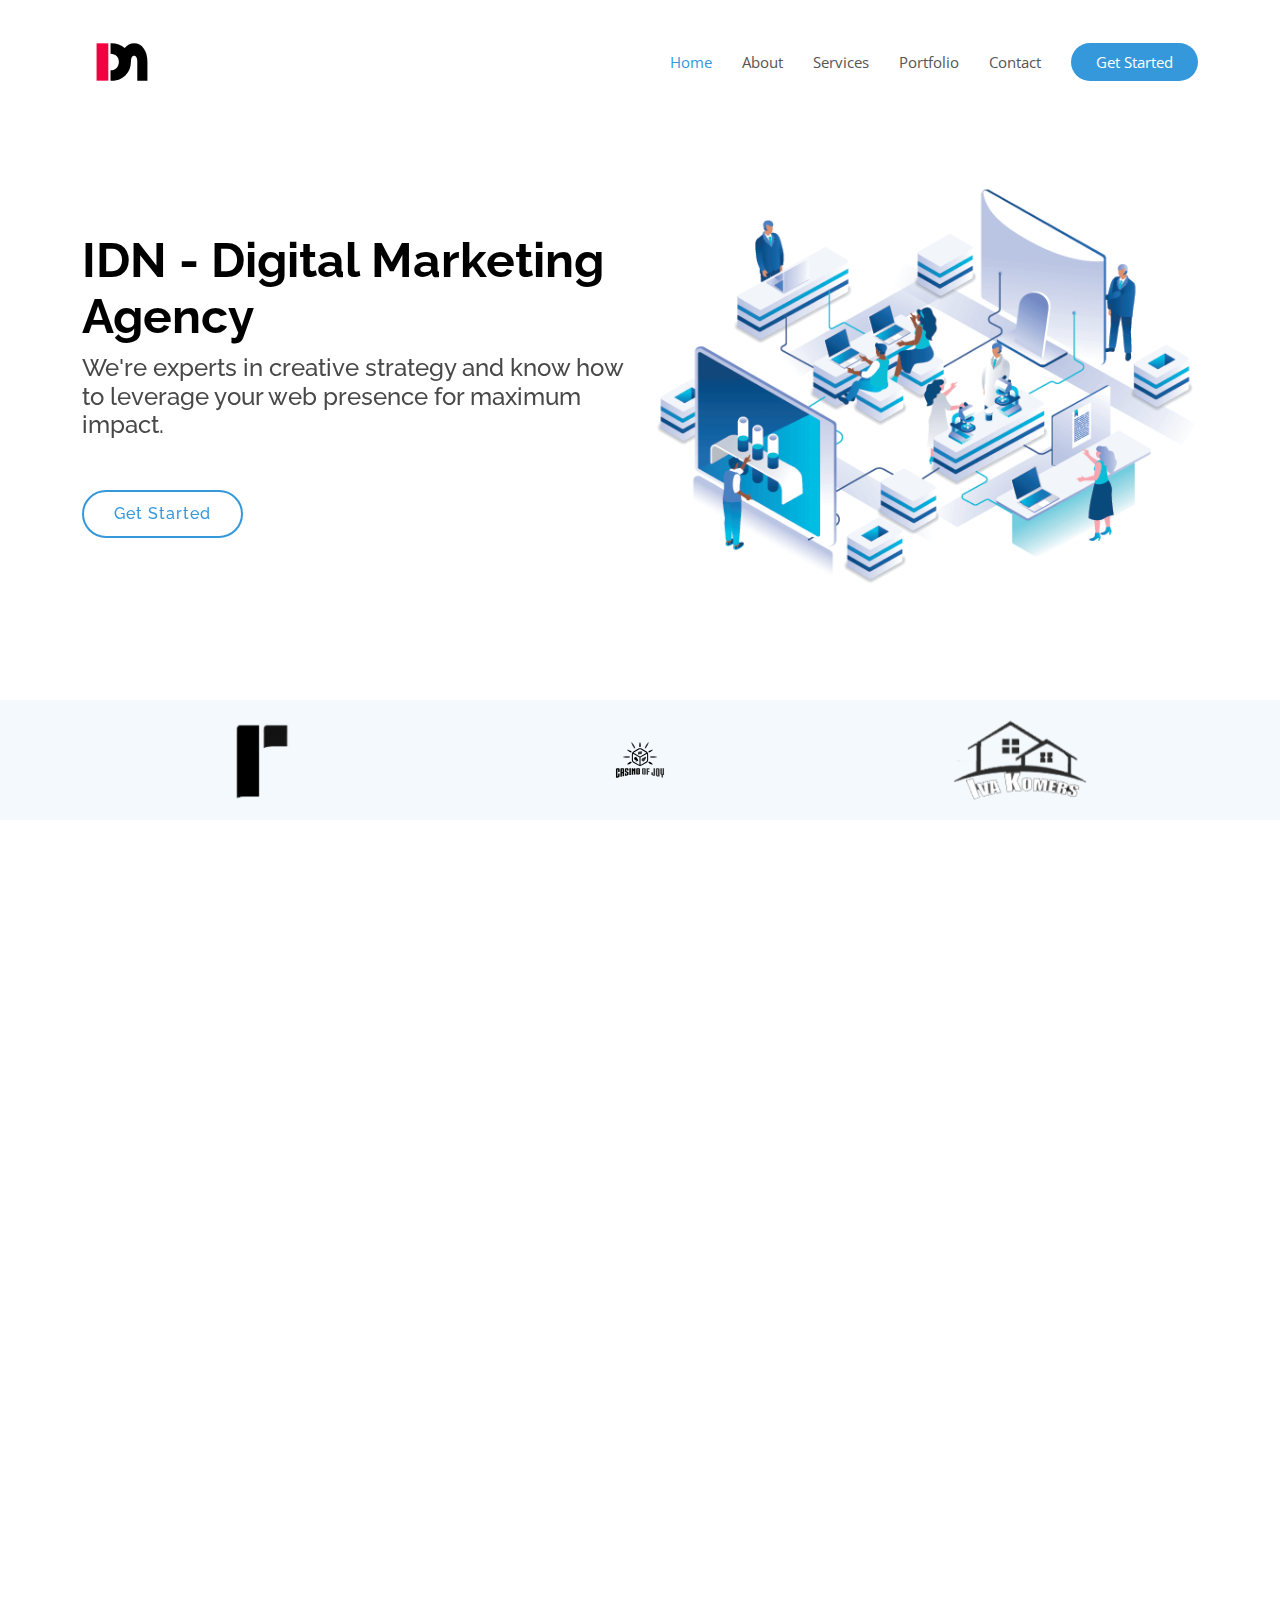
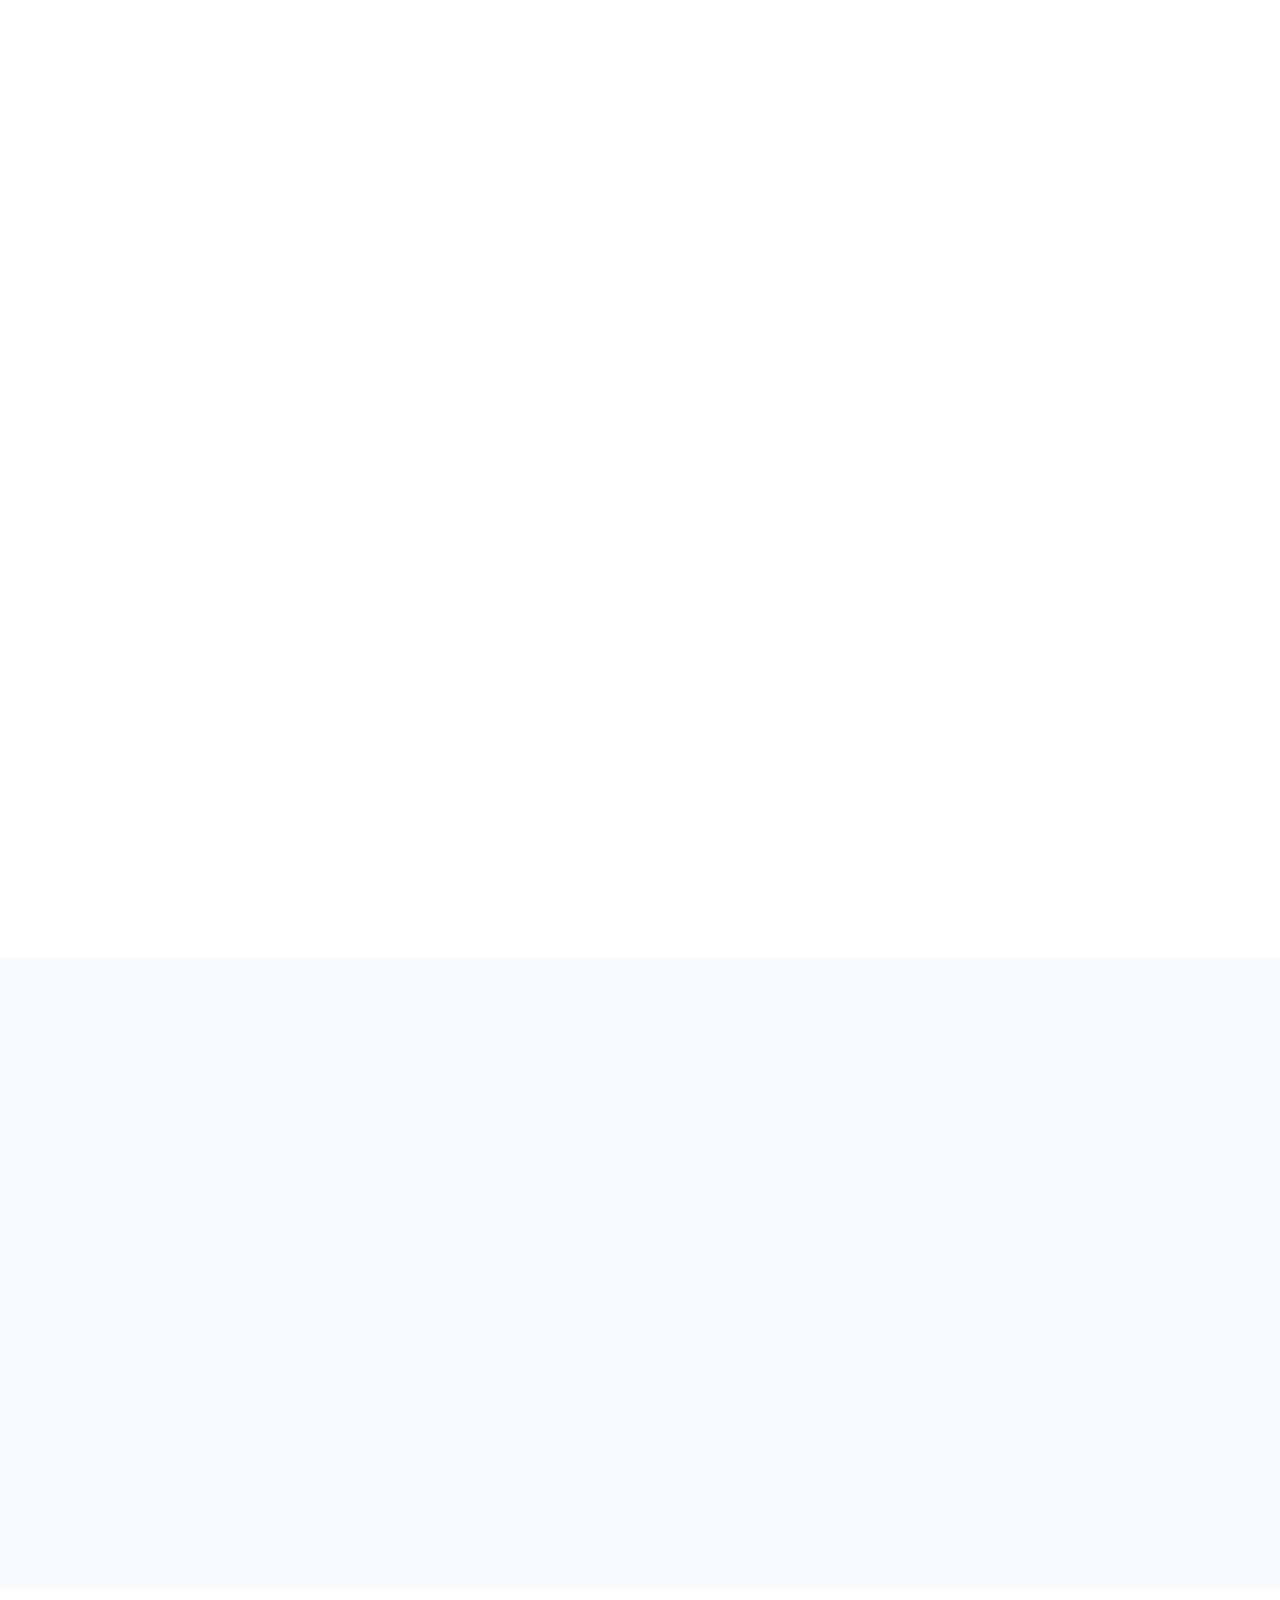
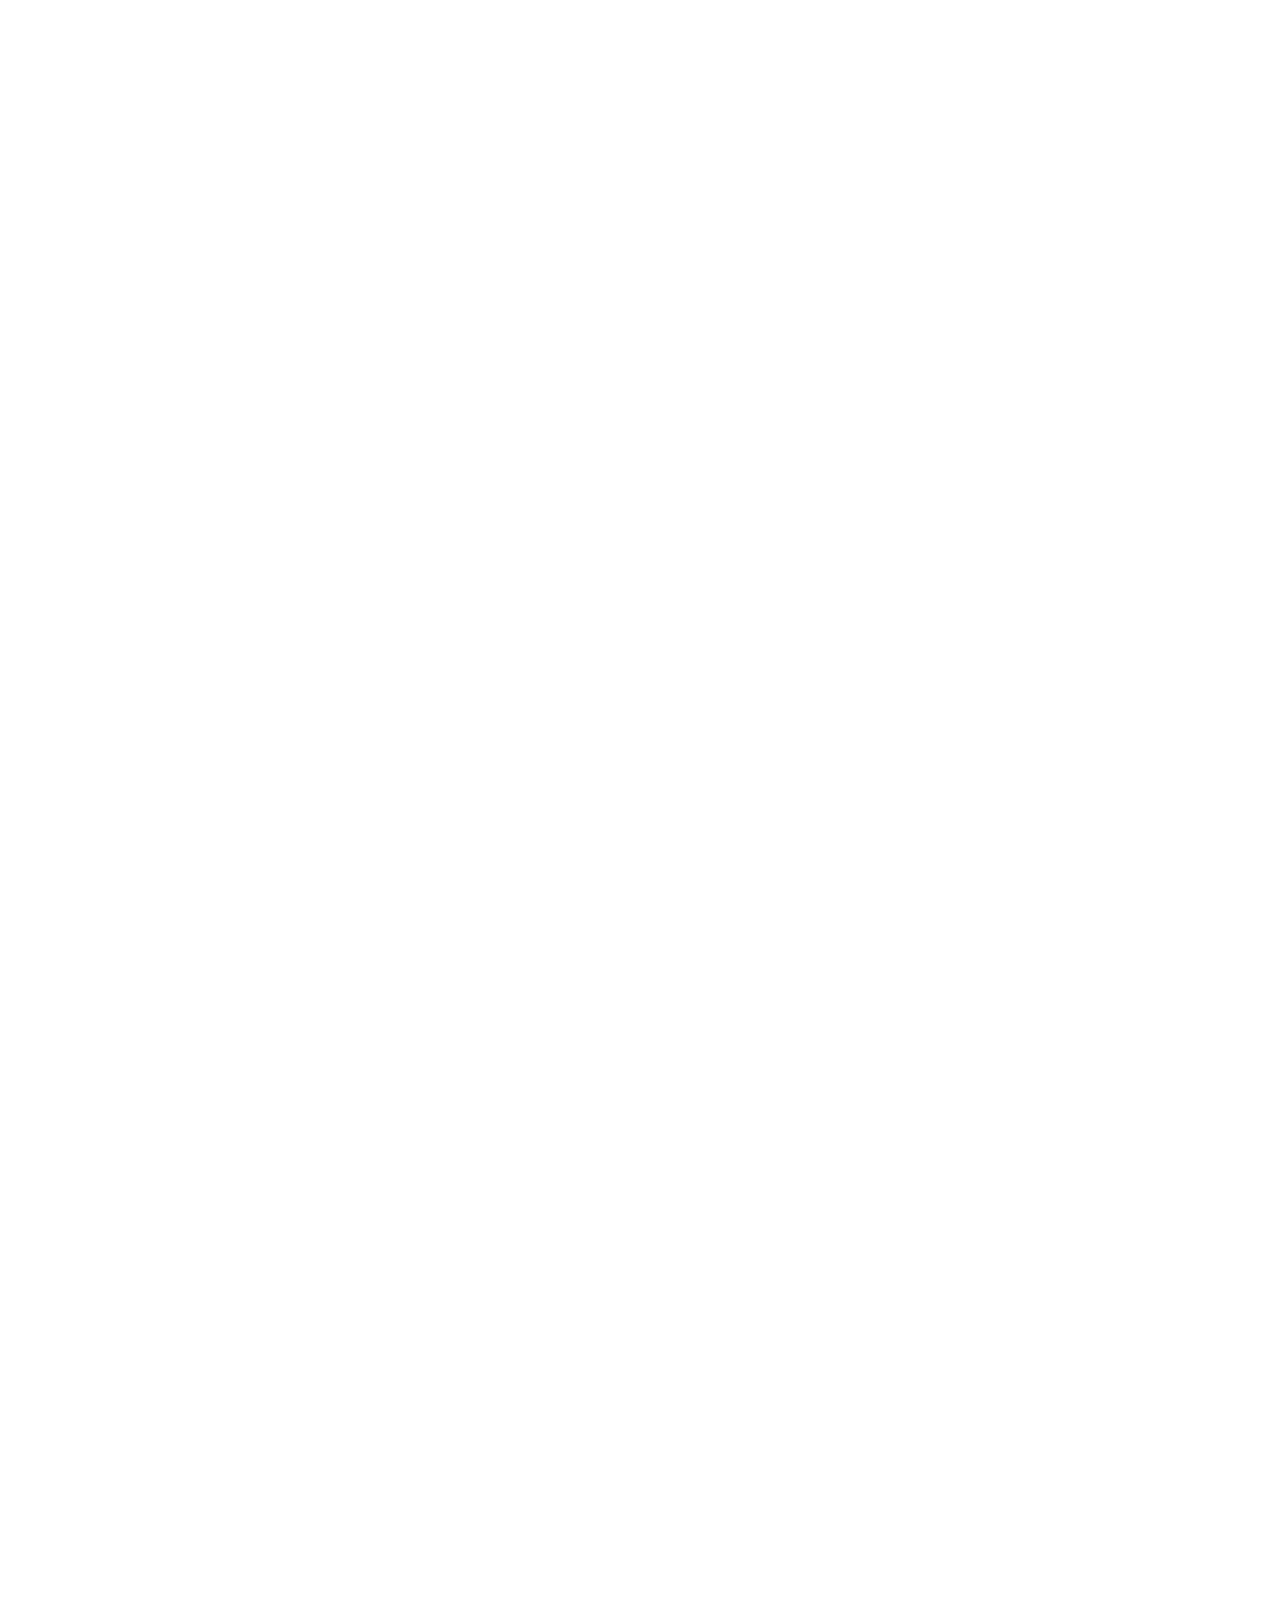
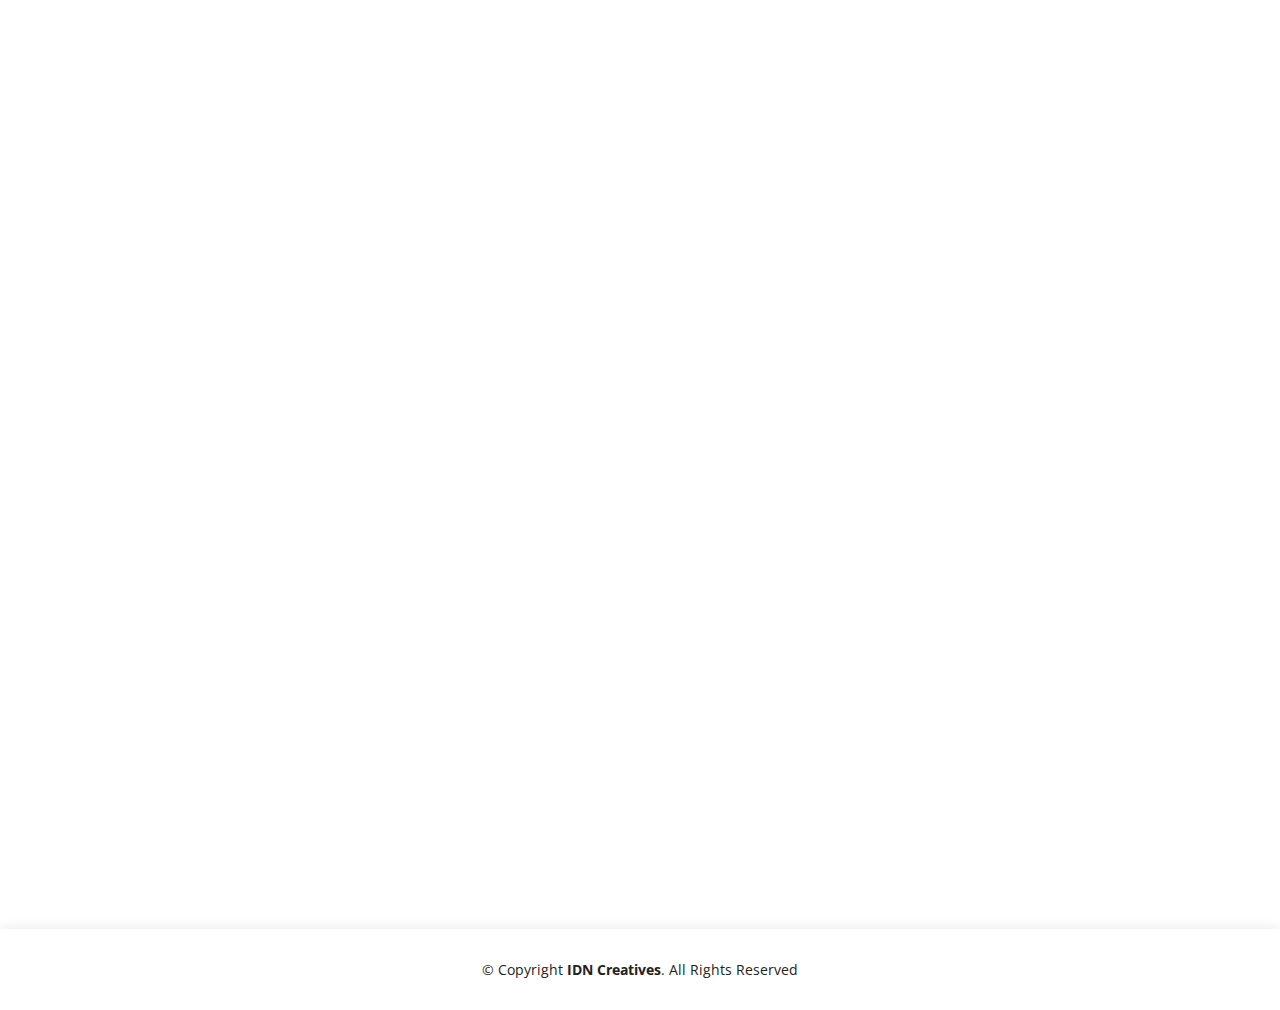
==== index.html @ 9144e891 "add" ====
<!DOCTYPE html>
<html lang="en">

<head>
  <meta charset="utf-8">
  <meta content="width=device-width, initial-scale=1.0" name="viewport">

  <title>IDN Creatives - Digital Marketing</title>
  <meta content="" name="description">
  <meta content="" name="keywords">

  <!-- Favicons -->
  <link href="assets/img/idn_Light Bg.svg" rel="icon">
  <link href="assets/img/apple-touch-icon.png" rel="apple-touch-icon">

  <!-- Google Fonts -->
  <link href="https://fonts.googleapis.com/css?family=Open+Sans:300,300i,400,400i,600,600i,700,700i|Raleway:300,300i,400,400i,500,500i,600,600i,700,700i|Poppins:300,300i,400,400i,500,500i,600,600i,700,700i" rel="stylesheet">

  <!-- Vendor CSS Files -->
  <link href="assets/vendor/aos/aos.css" rel="stylesheet">
  <link href="assets/vendor/bootstrap/css/bootstrap.min.css" rel="stylesheet">
  <link href="assets/vendor/bootstrap-icons/bootstrap-icons.css" rel="stylesheet">
  <link href="assets/vendor/boxicons/css/boxicons.min.css" rel="stylesheet">
  <link href="assets/vendor/glightbox/css/glightbox.min.css" rel="stylesheet">
  <link href="assets/vendor/remixicon/remixicon.css" rel="stylesheet">
  <link href="assets/vendor/swiper/swiper-bundle.min.css" rel="stylesheet">

  <!-- Template Main CSS File -->
  <link href="assets/css/style.css" rel="stylesheet">

  <!-- =======================================================
  * Template Name: Vesperr - v4.9.1
  * Template URL: https://bootstrapmade.com/vesperr-free-bootstrap-template/
  * Author: BootstrapMade.com
  * License: https://bootstrapmade.com/license/
  ======================================================== -->
</head>

<body>

  <!-- ======= Header ======= -->
  <header id="header" class="fixed-top d-flex align-items-center">
    <div class="container d-flex align-items-center justify-content-between">

      <div class="logo">
        <h1><a href="index.html"><img src="./assets/img/idn_Light Bg.svg" height="150px" alt="logo-top"></a></h1>
        <!-- Uncomment below if you prefer to use an image logo -->
        <!-- <a href="index.html"><img src="assets/img/logo.png" alt="" class="img-fluid"></a>-->
      </div>

      <nav id="navbar" class="navbar">
        <ul>
          <li><a class="nav-link scrollto active" href="#hero">Home</a></li>
          <li><a class="nav-link scrollto" href="#about">About</a></li>
          <li><a class="nav-link scrollto" href="#services">Services</a></li>
          <li><a class="nav-link scrollto " href="#portfolio">Portfolio</a></li>
         <!--
          <li class="dropdown"><a href="#"><span>Drop Down</span> <i class="bi bi-chevron-down"></i></a>
            <ul>
           
              <li><a href="#">Drop Down 1</a></li>
              <li class="dropdown"><a href="#"><span>Deep Drop Down</span> <i class="bi bi-chevron-right"></i></a>
                <ul>
                  <li><a href="#">Deep Drop Down 1</a></li>
                  <li><a href="#">Deep Drop Down 2</a></li>
                  <li><a href="#">Deep Drop Down 3</a></li>
                  <li><a href="#">Deep Drop Down 4</a></li>
                  <li><a href="#">Deep Drop Down 5</a></li>
                </ul>
              </li>
         
              <li><a href="#">Drop Down 2</a></li>
              <li><a href="#">Drop Down 3</a></li>
              <li><a href="#">Drop Down 4</a></li>
            </ul>
          
          </li>
              -->
          <li><a class="nav-link scrollto" href="#contact">Contact</a></li>
          <li><a class="getstarted scrollto" href="#about">Get Started</a></li>
        </ul>
        <i class="bi bi-list mobile-nav-toggle"></i>
      </nav><!-- .navbar -->

    </div>
  </header><!-- End Header -->

  <!-- ======= Hero Section ======= -->
  <section id="hero" class="d-flex align-items-center">

    <div class="container">
      <div class="row">
        <div class="col-lg-6 pt-5 pt-lg-0 order-2 order-lg-1 d-flex flex-column justify-content-center">
          <h1 data-aos="fade-up">IDN - Digital Marketing Agency</h1>
          <h2 data-aos="fade-up" data-aos-delay="400">We're experts in creative strategy and know how to leverage your web presence for maximum impact.</h2>
          <div data-aos="fade-up" data-aos-delay="800">
            <a href="#about" class="btn-get-started scrollto">Get Started</a>
          </div>
        </div>
        <div class="col-lg-6 order-1 order-lg-2 hero-img" data-aos="fade-left" data-aos-delay="200">
          <img src="assets/img/hero-img.png" class="img-fluid animated" alt="">
        </div>
      </div>
    </div>

  </section><!-- End Hero -->

  <main id="main">

    <!-- ======= Clients Section ======= -->
    <section id="clients" class="clients clients">
      <div class="container">

        <div class="row">

          <div class="col-lg-4 col-md-4 col-6">
            <img src="assets/img/clients/client-1.png" height="300px"  class="img-fluid" alt="" data-aos="zoom-in">
          </div>

          <div class="col-lg-4 col-md-4 col-6">
            <img src="assets/img/clients/client-2.svg" height="300px" class="img-fluid" alt="" data-aos="zoom-in" data-aos-delay="100">
          </div>

          <div class="col-lg-4 col-md-4 col-6">
            <img src="assets/img/clients/client-3.png" class="img-fluid" alt="" data-aos="zoom-in" data-aos-delay="200">
          </div>
<!--
         <div class="col-lg-2 col-md-4 col-6">
            <img src="assets/img/clients/client-1.png"  class="img-fluid" alt="" data-aos="zoom-in" data-aos-delay="300">
          </div>

          <div class="col-lg-2 col-md-4 col-6">
            <img src="assets/img/clients/client-2.svg"  class="img-fluid" alt="" data-aos="zoom-in" data-aos-delay="400">
          </div>

          <div class="col-lg-2 col-md-4 col-6">
            <img src="assets/img/clients/client-3.png"  class="img-fluid" alt="" data-aos="zoom-in" data-aos-delay="500">
          </div>
-->
        </div>

      </div>
    </section><!-- End Clients Section -->

    <!-- ======= About Us Section ======= -->
    <section id="about" class="about">
      <div class="container">

        <div class="section-title" data-aos="fade-up">
          <h2>About Us</h2>
        </div>

        <div class="row content">
          <div class="col-lg-6" data-aos="fade-up" data-aos-delay="150">
            <h3>
              IDN is a world-leading agency with it's strong sides.
            </h3>
            <ul>
              <li><i class="ri-check-double-line"></i> Digital marketing experts</li>
              <li><i class="ri-check-double-line"></i> Solid business practice</li>
              <li><i class="ri-check-double-line"></i> Competitive pricing and great customer service</li>
            </ul>
          </div>
          <div class="col-lg-6 pt-4 pt-lg-0" data-aos="fade-up" data-aos-delay="300">
            <p>
              We are proud to offer a wide range of services that range from Social Media Marketing and Search Engine Optimization to Data Analysis and Digital Strategy. Our team of experts will work with you step-by-step to set up a strategic plan for your digital marketing campaign so you can grow your business and get the results you want.
            </p>
         
          </div>
        </div>

      </div>
    </section><!-- End About Us Section -->

    <!-- ======= Counts Section ======= -->
    <section id="counts" class="counts">
      <div class="container">

        <div class="row">
          <div class="image col-xl-5 d-flex align-items-stretch justify-content-center justify-content-xl-start" data-aos="fade-right" data-aos-delay="150">
            <img src="assets/img/counts-img.svg" alt="" class="img-fluid">
          </div>

          <div class="col-xl-7 d-flex align-items-stretch pt-4 pt-xl-0" data-aos="fade-left" data-aos-delay="300">
            <div class="content d-flex flex-column justify-content-center">
              <div class="row">
                <div class="col-md-6 d-md-flex align-items-md-stretch">
                  <div class="count-box">
                    <i class="bi bi-emoji-smile"></i>
                    <span data-purecounter-start="0" data-purecounter-end="37" data-purecounter-duration="1" class="purecounter"></span>
                    <p><strong>Happy Clients</strong> consequuntur voluptas nostrum aliquid ipsam architecto ut.</p>
                  </div>
                </div>

                <div class="col-md-6 d-md-flex align-items-md-stretch">
                  <div class="count-box">
                    <i class="bi bi-journal-richtext"></i>
                    <span data-purecounter-start="0" data-purecounter-end="42" data-purecounter-duration="1" class="purecounter"></span>
                    <p><strong>Projects</strong> always flexible, with a strong focus on being objective and value-driven.</p>
                  </div>
                </div>

                <div class="col-md-6 d-md-flex align-items-md-stretch">
                  <div class="count-box">
                    <i class="bi bi-clock"></i>
                    <span data-purecounter-start="0" data-purecounter-end="6" data-purecounter-duration="1" class="purecounter"></span>
                    <p><strong>Years of experience</strong>  in the industry, we're not just providers, we're also experts.</p>
                  </div>
                </div>

                <div class="col-md-6 d-md-flex align-items-md-stretch">
                  <div class="count-box">
                    <i class="bi bi-award"></i>
                    <span data-purecounter-start="0" data-purecounter-end="15" data-purecounter-duration="1" class="purecounter"></span>
                    <p><strong>Awards</strong> The best digital marketing agency for your business</p>
                  </div>
                </div>
              </div>
            </div><!-- End .content-->
          </div>
        </div>

      </div>
    </section><!-- End Counts Section -->

    <!-- ======= Services Section ======= -->
    <section id="services" class="services">
      <div class="container">

        <div class="section-title" data-aos="fade-up">
          <h2>Services</h2>
          <p>IDN is a service that doesn't just focus on web design, but also on marketing and advertising.</p>
        </div>

        <div class="row">
          <div class="col-md-6 col-lg-3 d-flex align-items-stretch mb-5 mb-lg-0">
            <div class="icon-box" data-aos="fade-up" data-aos-delay="100">
              <div class="icon"><i class="bx bxl-dribbble"></i></div>
              <h4 class="title">Web Design/Development</h4>
              <p class="description">Get a tailor-made website designed to suit your needs at a fraction of the cost.</p>
            </div>
          </div>

          <div class="col-md-6 col-lg-3 d-flex align-items-stretch mb-5 mb-lg-0">
            <div class="icon-box" data-aos="fade-up" data-aos-delay="200">
              <div class="icon"><i class="bx bx-file"></i></div>
              <h4 class="title">Copy Writing</h4>
              <p class="description">We offer services that cover more than just content writing, such as marketing & social media management.</p>
            </div>
          </div>

          <div class="col-md-6 col-lg-3 d-flex align-items-stretch mb-5 mb-lg-0">
            <div class="icon-box" data-aos="fade-up" data-aos-delay="300">
              <div class="icon"><i class="bx bx-tachometer"></i></div>
              <h4 class="title">SEO</h4>
              <p class="description"> If you want to get noticed by search engines, grow your business and make sales, you need to work with us.</p>
            </div>
          </div>

          <div class="col-md-6 col-lg-3 d-flex align-items-stretch mb-5 mb-lg-0">
            <div class="icon-box" data-aos="fade-up" data-aos-delay="400">
              <div class="icon"><i class="bx bx-world"></i></div>
              <h4 class="title">Graphic/Video Editing</h4>
              <p class="description">We offer the best quality and expertise in the industry.</p>
            </div>
          </div>

        </div>

      </div>
    </section><!-- End Services Section -->

    <!-- ======= More Services Section ======= -->
    <!--
    <section id="more-services" class="more-services">
      <div class="container">

        <div class="row">
          <div class="col-md-6 d-flex align-items-stretch">
            <div class="card" style='background-image: url("assets/img/more-services-1.jpg");' data-aos="fade-up" data-aos-delay="100">
              <div class="card-body">
                <h5 class="card-title"><a href="">Lobira Duno</a></h5>
                <p class="card-text">Lorem ipsum dolor sit amet, consectetur elit, sed do eiusmod tempor ut labore et dolore magna aliqua.</p>
                <div class="read-more"><a href="#"><i class="bi bi-arrow-right"></i> Read More</a></div>
              </div>
            </div>
          </div>
          <div class="col-md-6 d-flex align-items-stretch mt-4 mt-md-0">
            <div class="card" style='background-image: url("assets/img/more-services-2.jpg");' data-aos="fade-up" data-aos-delay="200">
              <div class="card-body">
                <h5 class="card-title"><a href="">Limere Radses</a></h5>
                <p class="card-text">Sed ut perspiciatis unde omnis iste natus error sit voluptatem doloremque laudantium, totam rem.</p>
                <div class="read-more"><a href="#"><i class="bi bi-arrow-right"></i> Read More</a></div>
              </div>
            </div>

          </div>
          <div class="col-md-6 d-flex align-items-stretch mt-4">
            <div class="card" style='background-image: url("assets/img/more-services-3.jpg");' data-aos="fade-up" data-aos-delay="100">
              <div class="card-body">
                <h5 class="card-title"><a href="">Nive Lodo</a></h5>
                <p class="card-text">Nemo enim ipsam voluptatem quia voluptas sit aut odit aut fugit, sed quia magni dolores.</p>
                <div class="read-more"><a href="#"><i class="bi bi-arrow-right"></i> Read More</a></div>
              </div>
            </div>
          </div>
          <div class="col-md-6 d-flex align-items-stretch mt-4">
            <div class="card" style='background-image: url("assets/img/more-services-4.jpg");' data-aos="fade-up" data-aos-delay="200">
              <div class="card-body">
                <h5 class="card-title"><a href="">Pale Treda</a></h5>
                <p class="card-text">Nostrum eum sed et autem dolorum perspiciatis. Magni porro quisquam laudantium voluptatem.</p>
                <div class="read-more"><a href="#"><i class="bi bi-arrow-right"></i> Read More</a></div>
              </div>
            </div>
          </div>
        </div>

      </div>

    </section><!-- End More Services Section -->

    <!-- ======= Features Section ======= -->
    <section id="features" class="features">
      <div class="container">

        <div class="section-title" data-aos="fade-up">
          <h2>Features</h2>
          <p>If you are in need of anything from website design to app development to SEO & PPC services then IDN should be your first choice!</p>
        </div>

        <div class="row" data-aos="fade-up" data-aos-delay="300">
          <div class="col-lg-3 col-md-4">
            <div class="icon-box">
              <i class="ri-store-line" style="color: #ffbb2c;"></i>
              <h3><a href="">HTML5</a></h3>
            </div>
          </div>
          <div class="col-lg-3 col-md-4 mt-4 mt-md-0">
            <div class="icon-box">
              <i class="ri-bar-chart-box-line" style="color: #5578ff;"></i>
              <h3><a href="">MySql</a></h3>
            </div>
          </div>
          <div class="col-lg-3 col-md-4 mt-4 mt-md-0">
            <div class="icon-box">
              <i class="ri-calendar-todo-line" style="color: #e80368;"></i>
              <h3><a href="">CSS</a></h3>
            </div>
          </div>
          <div class="col-lg-3 col-md-4 mt-4 mt-lg-0">
            <div class="icon-box">
              <i class="ri-paint-brush-line" style="color: #e361ff;"></i>
              <h3><a href="">PHP</a></h3>
            </div>
          </div>
          <div class="col-lg-3 col-md-4 mt-4">
            <div class="icon-box">
              <i class="ri-database-2-line" style="color: #47aeff;"></i>
              <h3><a href="">Laravel</a></h3>
            </div>
          </div>
          <div class="col-lg-3 col-md-4 mt-4">
            <div class="icon-box">
              <i class="ri-gradienter-line" style="color: #ffa76e;"></i>
              <h3><a href="">BootStrap</a></h3>
            </div>
          </div>
          <div class="col-lg-3 col-md-4 mt-4">
            <div class="icon-box">
              <i class="ri-file-list-3-line" style="color: #11dbcf;"></i>
              <h3><a href="">WordPress</a></h3>
            </div>
          </div>
          <div class="col-lg-3 col-md-4 mt-4">
            <div class="icon-box">
              <i class="ri-price-tag-2-line" style="color: #4233ff;"></i>
              <h3><a href="">Semrush</a></h3>
            </div>
          </div>
          <div class="col-lg-3 col-md-4 mt-4">
            <div class="icon-box">
              <i class="ri-anchor-line" style="color: #b2904f;"></i>
              <h3><a href="">ahrefs</a></h3>
            </div>
          </div>
          <div class="col-lg-3 col-md-4 mt-4">
            <div class="icon-box">
              <i class="ri-disc-line" style="color: #b20969;"></i>
              <h3><a href="">kwFinder</a></h3>
            </div>
          </div>
          <div class="col-lg-3 col-md-4 mt-4">
            <div class="icon-box">
              <i class="ri-base-station-line" style="color: #ff5828;"></i>
              <h3><a href="">Adobe Photoshop</a></h3>
            </div>
          </div>
          <div class="col-lg-3 col-md-4 mt-4">
            <div class="icon-box">
              <i class="ri-fingerprint-line" style="color: #29cc61;"></i>
              <h3><a href="">Adobe Illustrator</a></h3>
            </div>
          </div>
        </div>

      </div>
    </section><!-- End Features Section -->

    <!-- ======= Testimonials Section ======= -->
    <section id="testimonials" class="testimonials section-bg">
      <div class="container">

        <div class="section-title" data-aos="fade-up">
          <h2>Testimonials</h2>
          <p>We Make You Money</p>
        </div>

        <div class="testimonials-slider swiper" data-aos="fade-up" data-aos-delay="100">
          <div class="swiper-wrapper">

            <div class="swiper-slide">
              <div class="testimonial-wrap">
                <div class="testimonial-item">
                  <img src="assets/img/testimonials/testimonials-1.jpg" class="testimonial-img" alt="">
                  <h3>Saul Goodman</h3>
                  <h4>Ceo &amp; Founder</h4>
                  <p>
                    <i class="bx bxs-quote-alt-left quote-icon-left"></i>
                    I really like the IDN service. It is so easy to use and the team are incredibly responsive. They've helped us go from a small website to a global brand in less than 6 months.
                    <i class="bx bxs-quote-alt-right quote-icon-right"></i>
                  </p>
                </div>
              </div>
            </div><!-- End testimonial item -->

            <div class="swiper-slide">
              <div class="testimonial-wrap">
                <div class="testimonial-item">
                  <img src="assets/img/testimonials/testimonials-2.jpg" class="testimonial-img" alt="">
                  <h3>Sara Wilsson</h3>
                  <h4>Designer</h4>
                  <p>
                    <i class="bx bxs-quote-alt-left quote-icon-left"></i>
                    I had a wonderful experience working for IDN. They always made sure that I was getting the help I needed, and were always open and friendly to me throughout my whole time there.
                    <i class="bx bxs-quote-alt-right quote-icon-right"></i>
                  </p>
                </div>
              </div>
            </div><!-- End testimonial item -->

            <div class="swiper-slide">
              <div class="testimonial-wrap">
                <div class="testimonial-item">
                  <img src="assets/img/testimonials/testimonials-3.jpg" class="testimonial-img" alt="">
                  <h3>Jena Karlis</h3>
                  <h4>Store Owner</h4>
                  <p>
                    <i class="bx bxs-quote-alt-left quote-icon-left"></i>
                    We run an online clothing store and we just got boosted our sales with IDN. Eazy to comunicate and available always for our requirments the performance of the system is unmatched.
                    <i class="bx bxs-quote-alt-right quote-icon-right"></i>
                  </p>
                </div>
              </div>
            </div><!-- End testimonial item -->

            <div class="swiper-slide">
              <div class="testimonial-wrap">
                <div class="testimonial-item">
                  <img src="assets/img/testimonials/testimonials-4.jpg" class="testimonial-img" alt="">
                  <h3>Matt Brandon</h3>
                  <h4>Freelancer</h4>
                  <p>
                    <i class="bx bxs-quote-alt-left quote-icon-left"></i>
                    I've been working with IDN for the past year, and it has been a pleasure. They have great communication skill, always with a smile on their face. 
                    <i class="bx bxs-quote-alt-right quote-icon-right"></i>
                  </p>
                </div>
              </div>
            </div><!-- End testimonial item -->

            <div class="swiper-slide">
              <div class="testimonial-wrap">
                <div class="testimonial-item">
                  <img src="assets/img/testimonials/testimonials-5.jpg" class="testimonial-img" alt="">
                  <h3>John Larson</h3>
                  <h4>Entrepreneur</h4>
                  <p>
                    <i class="bx bxs-quote-alt-left quote-icon-left"></i>
                    There are so many different ways to help your brand, but I think Boosting Your Online Presence is one of the most effective strategies out there. IDN helped us with just that by boosting our online presence and increasing our followers by over 460%.
                    <i class="bx bxs-quote-alt-right quote-icon-right"></i>
                  </p>
                </div>
              </div>
            </div><!-- End testimonial item -->

          </div>
          <div class="swiper-pagination"></div>
        </div>

      </div>
    </section><!-- End Testimonials Section -->

    <!-- ======= Portfolio Section ======= -->
    <section id="portfolio" class="portfolio">
      <div class="container">

        <div class="section-title" data-aos="fade-up">
          <h2>Portfolio</h2>
          <p>We believe in making your business grow and we work passionately on it.</p>
        </div>

        <div class="row" data-aos="fade-up" data-aos-delay="200">
          <div class="col-lg-12 d-flex justify-content-center">
            <ul id="portfolio-flters">
              <li data-filter="*" class="filter-active">All</li>
              <li data-filter=".filter-app">Web</li>
              <li data-filter=".filter-card">Graphic Design</li>
              <li data-filter=".filter-web">SEO Results</li>
            </ul>
          </div>
        </div>

        <div class="row portfolio-container" data-aos="fade-up" data-aos-delay="400">

          <div class="col-lg-4 col-md-6 portfolio-item filter-app">
            <div class="portfolio-wrap">
              <img src="assets/img/portfolio/prtfolio-1.jpg" class="img-fluid" alt="">
              <div class="portfolio-info">
                <h4>Investors Route</h4>
                <p>Finance/Business Blogsite</p>
                <div class="portfolio-links">
                  <a href="assets/img/portfolio/prtfolio-1.jpg" data-gallery="portfolioGallery" class="portfolio-lightbox" title="App 1"><i class="bx bx-plus"></i></a>
                  <a href="investors-details.html" title="More Details"><i class="bx bx-link"></i></a>
                </div>
              </div>
            </div>
          </div>

          <div class="col-lg-4 col-md-6 portfolio-item filter-web">
            <div class="portfolio-wrap">
              <img src="assets/img/portfolio/organic-traffic-1.jpg" class="img-fluid" alt="">
              <div class="portfolio-info">
                <h4>Monetized in 4 Months</h4>
                <p>New niche website accepted by adSense in 4 months </p>
                <div class="portfolio-links">
                  <a href="assets/img/portfolio/organic-traffic-1.jpg" data-gallery="portfolioGallery" class="portfolio-lightbox" title="Web 3"><i class="bx bx-plus"></i></a>
                 
                </div>
              </div>
            </div>
          </div>

          <div class="col-lg-4 col-md-6 portfolio-item filter-app">
            <div class="portfolio-wrap">
              <img src="assets/img/portfolio/iva-komers.jpg" class="img-fluid" alt="">
              <div class="portfolio-info">
                <h4>Iva Komers</h4>
                <p>Website for construction company from Switczerland</p>
                <div class="portfolio-links">
                  <a href="assets/img/portfolio/iva-komers.jpg" data-gallery="portfolioGallery" class="portfolio-lightbox" title="App 2"><i class="bx bx-plus"></i></a>
                  <a href="iva-komers-details.html" title="More Details"><i class="bx bx-link"></i></a>
                </div>
              </div>
            </div>
          </div>

          <div class="col-lg-4 col-md-6 portfolio-item filter-card">
            <div class="portfolio-wrap">
              <img src="assets/img/portfolio/graphic-1.jpg" class="img-fluid" alt="">
              <div class="portfolio-info">
                <h4>Thumbnail</h4>
             
                <div class="portfolio-links">
                  <a href="assets/img/portfolio/graphic-1.jpg" data-gallery="portfolioGallery" class="portfolio-lightbox" title="Thumbnail"><i class="bx bx-plus"></i></a>
                </div>
              </div>
            </div>
          </div>

          <div class="col-lg-4 col-md-6 portfolio-item filter-web">
            <div class="portfolio-wrap">
              <img src="assets/img/portfolio/organic-traffic-2.jpg" class="img-fluid" alt="">
              <div class="portfolio-info">
                <h4>1,500,000 Organics Per Month</h4>
                <p>
                No New Backlinks
               No techincal BS
                  Just great content

                </p>
                <div class="portfolio-links">
                  <a href="assets/img/portfolio/organic-traffic-2.jpg" data-gallery="portfolioGallery" class="portfolio-lightbox" title="Web 2"><i class="bx bx-plus"></i></a>
                </div>
              </div>
            </div>
          </div>

          <div class="col-lg-4 col-md-6 portfolio-item filter-app">
            <div class="portfolio-wrap">
              <img src="assets/img/portfolio/casino_of_joy.jpg" class="img-fluid" alt="">
              <div class="portfolio-info">
                <h4>Casino Of Joy</h4>
                <p>Blogsite dedicated to gambling</p>
                <div class="portfolio-links">
                  <a href="assets/img/portfolio/casino_of_joy.jpg" data-gallery="portfolioGallery" class="portfolio-lightbox" title="App 3"><i class="bx bx-plus"></i></a>
                  <a href="casino-of-joy-details.html" title="More Details"><i class="bx bx-link"></i></a>
                </div>
              </div>
            </div>
          </div>

          <div class="col-lg-4 col-md-6 portfolio-item filter-card">
            <div class="portfolio-wrap">
              <img src="assets/img/portfolio/graphic-2.jpg" class="img-fluid" alt="">
              <div class="portfolio-info">
                <h4>Thumbnail</h4>
                <div class="portfolio-links">
                  <a href="assets/img/portfolio/graphic-2.jpg" data-gallery="portfolioGallery" class="portfolio-lightbox" title="Thumbnail"><i class="bx bx-plus"></i></a>
                </div>
              </div>
            </div>
          </div>

          <div class="col-lg-4 col-md-6 portfolio-item filter-card">
            <div class="portfolio-wrap">
              <img src="assets/img/portfolio/graphic-3.jpg" class="img-fluid" alt="">
              <div class="portfolio-info">
                <h4>Thumbnail</h4>
        
                <div class="portfolio-links">
                  <a href="assets/img/portfolio/graphic-3.jpg" data-gallery="portfolioGallery" class="portfolio-lightbox" title="Thumbnail"><i class="bx bx-plus"></i></a>
                </div>
              </div>
            </div>
          </div>

          <div class="col-lg-4 col-md-6 portfolio-item filter-web">
            <div class="portfolio-wrap">
              <img src="assets/img/portfolio/organic-traffic-3.jpg" class="img-fluid" alt="">
              <div class="portfolio-info">
                <h4>[0 to 500 signups]</h4>
                <p>it took 3 months to achieve my goals, actually less than 3 months of work ( this is with a brand new domain).</p>
                <div class="portfolio-links">
                  <a href="assets/img/portfolio/organic-traffic-3.jpg" data-gallery="portfolioGallery" class="portfolio-lightbox" title="Web 3"><i class="bx bx-plus"></i></a>
                </div>
              </div>
            </div>
          </div>

        </div>

      </div>
    </section><!-- End Portfolio Section -->

    <!-- ======= Team Section ======= -->
    <!--
    <section id="team" class="team section-bg">
      <div class="container">

        <div class="section-title" data-aos="fade-up">
          <h2>Team</h2>
          <p>Necessitatibus eius consequatur ex aliquid fuga eum quidem</p>
        </div>

        <div class="row">

          <div class="col-lg-3 col-md-6 d-flex align-items-stretch">
            <div class="member" data-aos="fade-up" data-aos-delay="100">
              <div class="member-img">
                <img src="assets/img/team/team-1.jpg" class="img-fluid" alt="">
                <div class="social">
                  <a href=""><i class="bi bi-twitter"></i></a>
                  <a href=""><i class="bi bi-facebook"></i></a>
                  <a href=""><i class="bi bi-instagram"></i></a>
                  <a href=""><i class="bi bi-linkedin"></i></a>
                </div>
              </div>
              <div class="member-info">
                <h4>Walter White</h4>
                <span>Chief Executive Officer</span>
              </div>
            </div>
          </div>

          <div class="col-lg-3 col-md-6 d-flex align-items-stretch">
            <div class="member" data-aos="fade-up" data-aos-delay="200">
              <div class="member-img">
                <img src="assets/img/team/team-2.jpg" class="img-fluid" alt="">
                <div class="social">
                  <a href=""><i class="bi bi-twitter"></i></a>
                  <a href=""><i class="bi bi-facebook"></i></a>
                  <a href=""><i class="bi bi-instagram"></i></a>
                  <a href=""><i class="bi bi-linkedin"></i></a>
                </div>
              </div>
              <div class="member-info">
                <h4>Sarah Jhonson</h4>
                <span>Product Manager</span>
              </div>
            </div>
          </div>

          <div class="col-lg-3 col-md-6 d-flex align-items-stretch">
            <div class="member" data-aos="fade-up" data-aos-delay="300">
              <div class="member-img">
                <img src="assets/img/team/team-3.jpg" class="img-fluid" alt="">
                <div class="social">
                  <a href=""><i class="bi bi-twitter"></i></a>
                  <a href=""><i class="bi bi-facebook"></i></a>
                  <a href=""><i class="bi bi-instagram"></i></a>
                  <a href=""><i class="bi bi-linkedin"></i></a>
                </div>
              </div>
              <div class="member-info">
                <h4>William Anderson</h4>
                <span>CTO</span>
              </div>
            </div>
          </div>

          <div class="col-lg-3 col-md-6 d-flex align-items-stretch">
            <div class="member" data-aos="fade-up" data-aos-delay="400">
              <div class="member-img">
                <img src="assets/img/team/team-4.jpg" class="img-fluid" alt="">
                <div class="social">
                  <a href=""><i class="bi bi-twitter"></i></a>
                  <a href=""><i class="bi bi-facebook"></i></a>
                  <a href=""><i class="bi bi-instagram"></i></a>
                  <a href=""><i class="bi bi-linkedin"></i></a>
                </div>
              </div>
              <div class="member-info">
                <h4>Amanda Jepson</h4>
                <span>Accountant</span>
              </div>
            </div>
          </div>

        </div>

      </div>
    </section><!-- End Team Section -->

    <!-- ======= Pricing Section ======= -->
    <!--
    <section id="pricing" class="pricing">
      <div class="container">

        <div class="section-title">
          <h2>Pricing</h2>
          <p>Sit sint consectetur velit nemo qui impedit suscipit alias ea</p>
        </div>

        <div class="row">

          <div class="col-lg-4 col-md-6">
            <div class="box" data-aos="zoom-in-right" data-aos-delay="200">
              <h3>Free</h3>
              <h4><sup>$</sup>0<span> / month</span></h4>
              <ul>
                <li>Aida dere</li>
                <li>Nec feugiat nisl</li>
                <li>Nulla at volutpat dola</li>
                <li class="na">Pharetra massa</li>
                <li class="na">Massa ultricies mi</li>
              </ul>
              <div class="btn-wrap">
                <a href="#" class="btn-buy">Buy Now</a>
              </div>
            </div>
          </div>

          <div class="col-lg-4 col-md-6 mt-4 mt-md-0">
            <div class="box recommended" data-aos="zoom-in" data-aos-delay="100">
              <h3>Business</h3>
              <h4><sup>$</sup>19<span> / month</span></h4>
              <ul>
                <li>Aida dere</li>
                <li>Nec feugiat nisl</li>
                <li>Nulla at volutpat dola</li>
                <li>Pharetra massa</li>
                <li class="na">Massa ultricies mi</li>
              </ul>
              <div class="btn-wrap">
                <a href="#" class="btn-buy">Buy Now</a>
              </div>
            </div>
          </div>

          <div class="col-lg-4 col-md-6 mt-4 mt-lg-0">
            <div class="box" data-aos="zoom-in-left" data-aos-delay="200">
              <h3>Developer</h3>
              <h4><sup>$</sup>29<span> / month</span></h4>
              <ul>
                <li>Aida dere</li>
                <li>Nec feugiat nisl</li>
                <li>Nulla at volutpat dola</li>
                <li>Pharetra massa</li>
                <li>Massa ultricies mi</li>
              </ul>
              <div class="btn-wrap">
                <a href="#" class="btn-buy">Buy Now</a>
              </div>
            </div>
          </div>

        </div>

      </div>
    </section><!-- End Pricing Section -->

    <!-- ======= F.A.Q Section ======= -->
    <section id="faq" class="faq">
      <div class="container">

        <div class="section-title" data-aos="fade-up">
          <h2>Frequently Asked Questions</h2>
        </div>

        <div class="row faq-item d-flex align-items-stretch" data-aos="fade-up" data-aos-delay="100">
          <div class="col-lg-5">
            <i class="ri-question-line"></i>
            <h4>What information is needed to create a web site?</h4>
          </div>
          <div class="col-lg-7">
            <div class="panel">
              <p>To build a website, first of all, all the information about the appearance and functionality is needed.</p>
            <ul>
            <li>Description of the project in question, whether it is a presentation site or a web store.</li>
            <li> How do you want your site to look in detail, does it need to include any functionality that is specific only to your domain of work?</li>
            <li> Do you already have an existing domain and hosting or do you need to provide additional?
            In how many languages ​​is it necessary to create the web site? </li>
            <li> Do you have a vision, an idea of ​​how you want your site to look? </li>
            <li> Do you perhaps know in which technology you want it to be made? </li>
            
            </ul>
            
            </div>
          </div>
        </div><!-- End F.A.Q Item-->

        <div class="row faq-item d-flex align-items-stretch" data-aos="fade-up" data-aos-delay="200">
          <div class="col-lg-5">
            <i class="ri-question-line"></i>
            <h4>How long does it take to create a website?</h4>
          </div>
          <div class="col-lg-7">
            <div class="panel">
              <p>At the beginning of the project, the time required for its creation is estimated (predicted), and it depends on the client's demands as well as the complexity of the project.</p>
            </div>
          </div>
        </div><!-- End F.A.Q Item-->

        <div class="row faq-item d-flex align-items-stretch" data-aos="fade-up" data-aos-delay="300">
          <div class="col-lg-5">
            <i class="ri-question-line"></i>
            <h4>How much does it cost to create a web site?</h4>
          </div>
          <div class="col-lg-7">
            <p>
              Creating a web site is always different, because every company and individual has different requirements and needs for their site. The price is formed in relation to the client's requirements, the time required for production and the scope of the project.
            </p>
          </div>
        </div><!-- End F.A.Q Item-->

        <div class="row faq-item d-flex align-items-stretch" data-aos="fade-up" data-aos-delay="400">
          <div class="col-lg-5">
            <i class="ri-question-line"></i>
            <h4>In which technologies can web sites be created?</h4>
          </div>
          <div class="col-lg-7">
            <div class="panel">
              <p>Web sites are made in a variety of technologies. In particular, MKhost uses the following technologies in the development of web sites.</p>
              <ul>
                <li> PHP, Laravel </li>
                <li> MySQL </li>
                <li> Bootstrap </li>
                <li> HTML 5 </li>
                <li> CSS 3 </li>
                <li> JavaScript, jQuery </li>
                <li> CMS (Content management system) </li>
            </ul>
            </div>
          </div>
       
        </div><!-- End F.A.Q Item-->
   <!--
        <div class="row faq-item d-flex align-items-stretch" data-aos="fade-up" data-aos-delay="500">
          <div class="col-lg-5">
            <i class="ri-question-line"></i>
            <h4>Tempus quam pellentesque nec nam aliquam sem et tortor consequat?</h4>
          </div>
          <div class="col-lg-7">
            <p>
              Molestie a iaculis at erat pellentesque adipiscing commodo. Dignissim suspendisse in est ante in. Nunc vel risus commodo viverra maecenas accumsan. Sit amet nisl suscipit adipiscing bibendum est. Purus gravida quis blandit turpis cursus in
            </p>
          </div>
        </div><!-- End F.A.Q Item-->

      </div>
    </section><!-- End F.A.Q Section -->

    <!-- ======= Contact Section ======= -->
    <section id="contact" class="contact">
      <div class="container">

        <div class="section-title" data-aos="fade-up">
          <h2>Contact Us</h2>
        </div>

        <div class="row">

          <div style="text-align:center;" class="col-lg-12 col-md-12" data-aos="fade-up" data-aos-delay="100">
            <div class="contact-about">
             <img src="assets/img/idn_Light Bg.svg" height="150px">
              <p>IDN is a Digital Marketing Agency, providing digital marketing solutions to customers across the globe.</p>
          <!--  <div class="social-links">
                <a href="#" class="twitter"><i class="bi bi-twitter"></i></a>
                <a href="#" class="facebook"><i class="bi bi-facebook"></i></a>
                <a href="#" class="instagram"><i class="bi bi-instagram"></i></a>
                <a href="#" class="linkedin"><i class="bi bi-linkedin"></i></a>
              </div>
              -->  
            </div>
          </div>
<!--
          <div class="col-lg-3 col-md-6 mt-4 mt-md-0" data-aos="fade-up" data-aos-delay="200">
            <div class="info">
              <div>
                <i class="ri-map-pin-line"></i>
                <p>A108 Adam Street<br>New York, NY 535022</p>
              </div>

              <div>
                <i class="ri-mail-send-line"></i>
                <p>info@example.com</p>
              </div>

              <div>
                <i class="ri-phone-line"></i>
                <p>+1 5589 55488 55s</p>
              </div>

            </div>
          </div>

          <div class="col-lg-5 col-md-12" data-aos="fade-up" data-aos-delay="300">
            <form action="forms/contact.php" method="post" role="form" class="php-email-form">
              <div class="form-group">
                <input type="text" name="name" class="form-control" id="name" placeholder="Your Name" required>
              </div>
              <div class="form-group">
                <input type="email" class="form-control" name="email" id="email" placeholder="Your Email" required>
              </div>
              <div class="form-group">
                <input type="text" class="form-control" name="subject" id="subject" placeholder="Subject" required>
              </div>
              <div class="form-group">
                <textarea class="form-control" name="message" rows="5" placeholder="Message" required></textarea>
              </div>
              <div class="my-3">
                <div class="loading">Loading</div>
                <div class="error-message"></div>
                <div class="sent-message">Your message has been sent. Thank you!</div>
              </div>
              <div class="text-center"><button type="submit">Send Message</button></div>
            </form>
          </div>

        </div>
-->
      </div>
    </section><!-- End Contact Section -->

  </main><!-- End #main -->

  <!-- ======= Footer ======= -->
  <footer id="footer">
    <div class="container">
      <div class="row d-flex align-items-center">
        <div class="col-lg-12 text-lg-left text-center">
          <div class="copyright" style="text-align:center;">
            &copy; Copyright <strong>IDN Creatives</strong>. All Rights Reserved
          </div>
        
        </div>
        <!--
        <div class="col-lg-6">
          <nav class="footer-links text-lg-right text-center pt-2 pt-lg-0">
            <a href="#intro" class="scrollto">Home</a>
            <a href="#about" class="scrollto">About</a>
            <a href="#">Privacy Policy</a>
            <a href="#">Terms of Use</a>
          </nav>
        </div>
        -->
      </div>
    </div>
  </footer><!-- End Footer -->

  <a href="#" class="back-to-top d-flex align-items-center justify-content-center"><i class="bi bi-arrow-up-short"></i></a>

  <!-- Vendor JS Files -->
  <script src="assets/vendor/purecounter/purecounter_vanilla.js"></script>
  <script src="assets/vendor/aos/aos.js"></script>
  <script src="assets/vendor/bootstrap/js/bootstrap.bundle.min.js"></script>
  <script src="assets/vendor/glightbox/js/glightbox.min.js"></script>
  <script src="assets/vendor/isotope-layout/isotope.pkgd.min.js"></script>
  <script src="assets/vendor/swiper/swiper-bundle.min.js"></script>
  <script src="assets/vendor/php-email-form/validate.js"></script>

  <!-- Template Main JS File -->
  <script src="assets/js/main.js"></script>

</body>

</html>
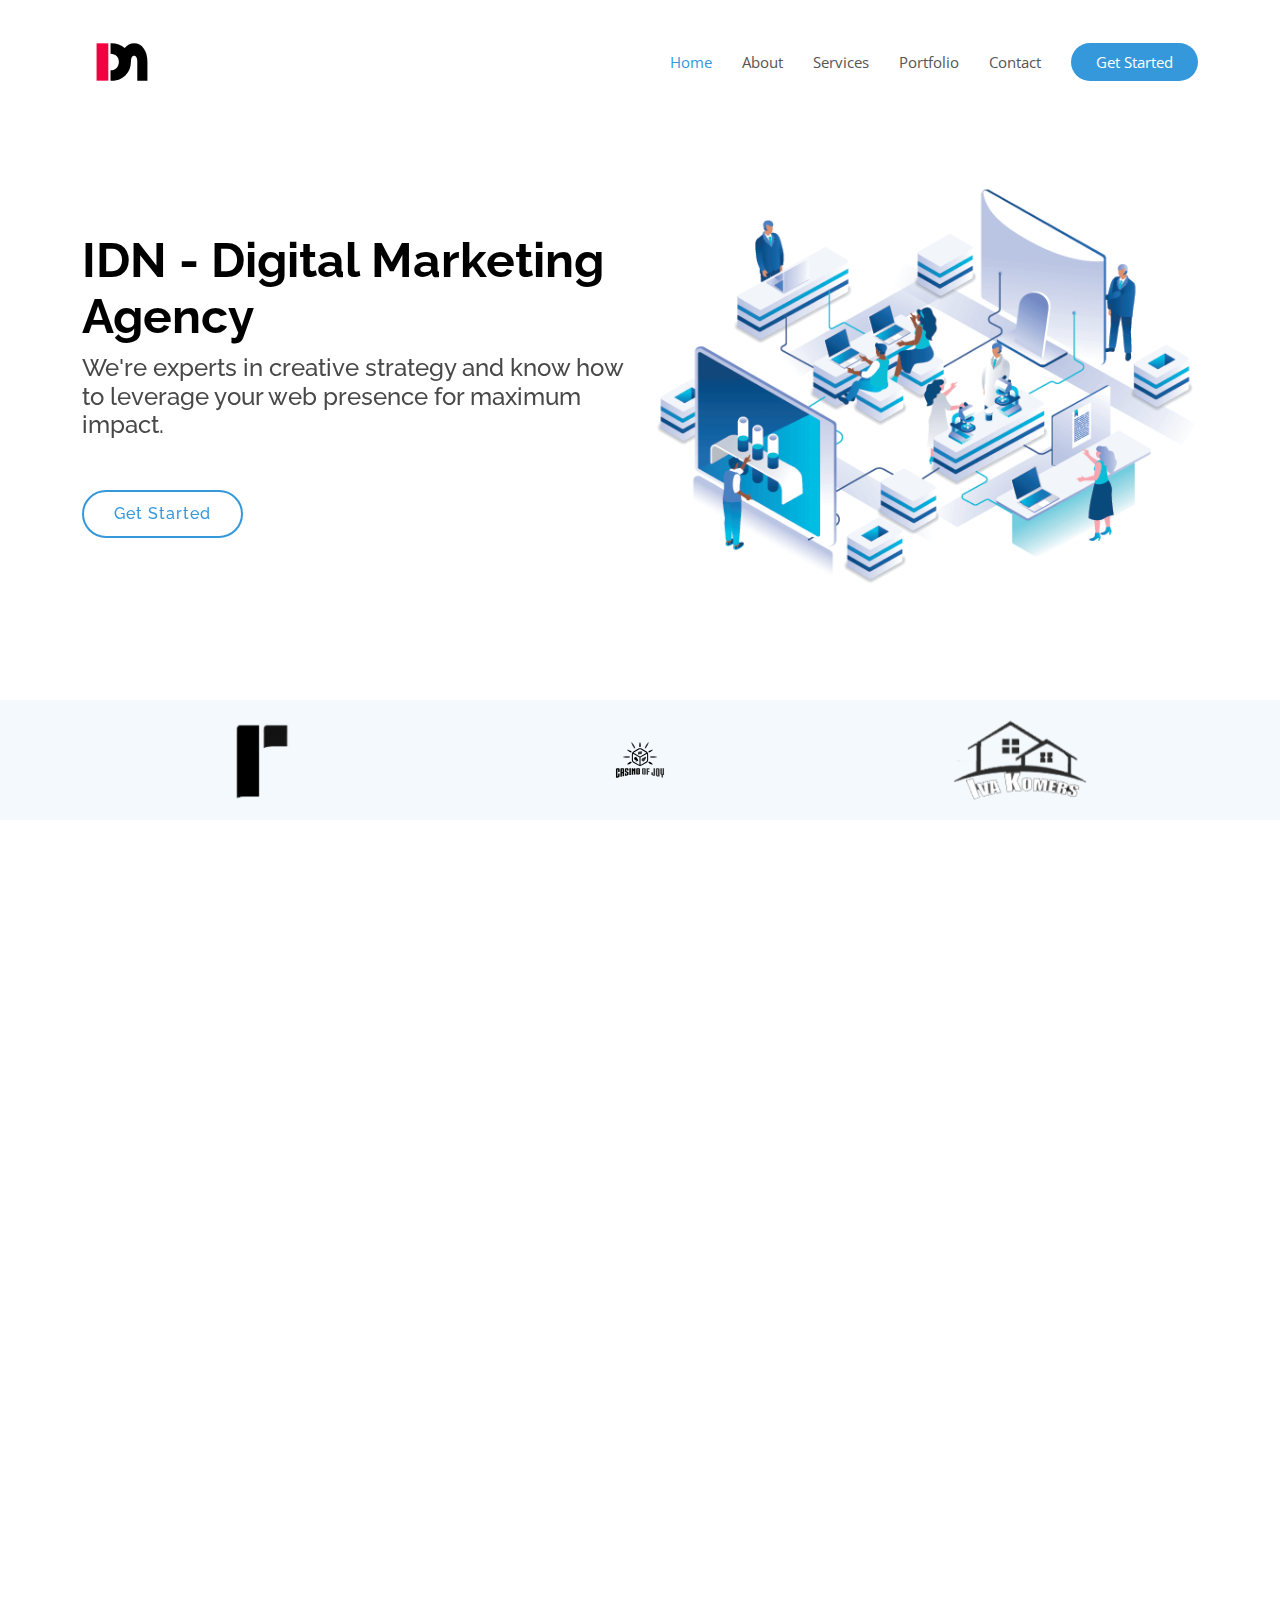
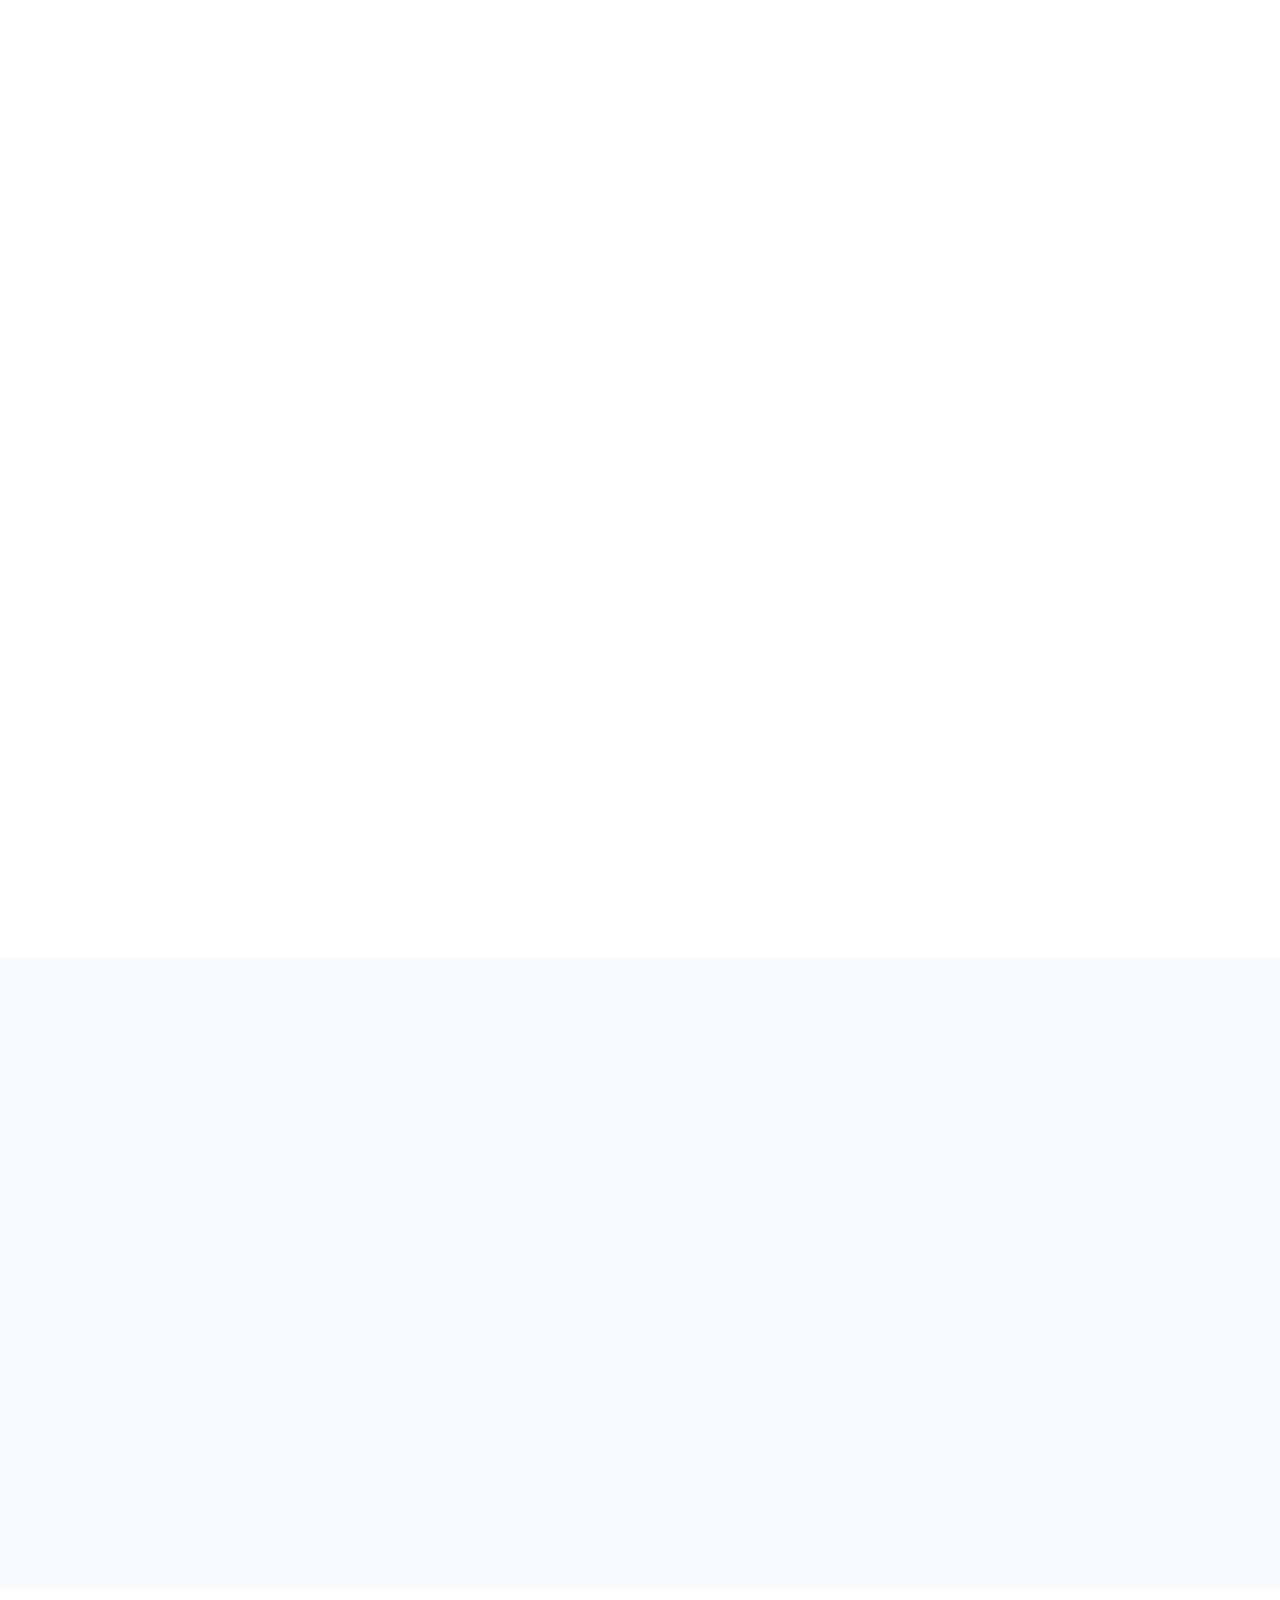
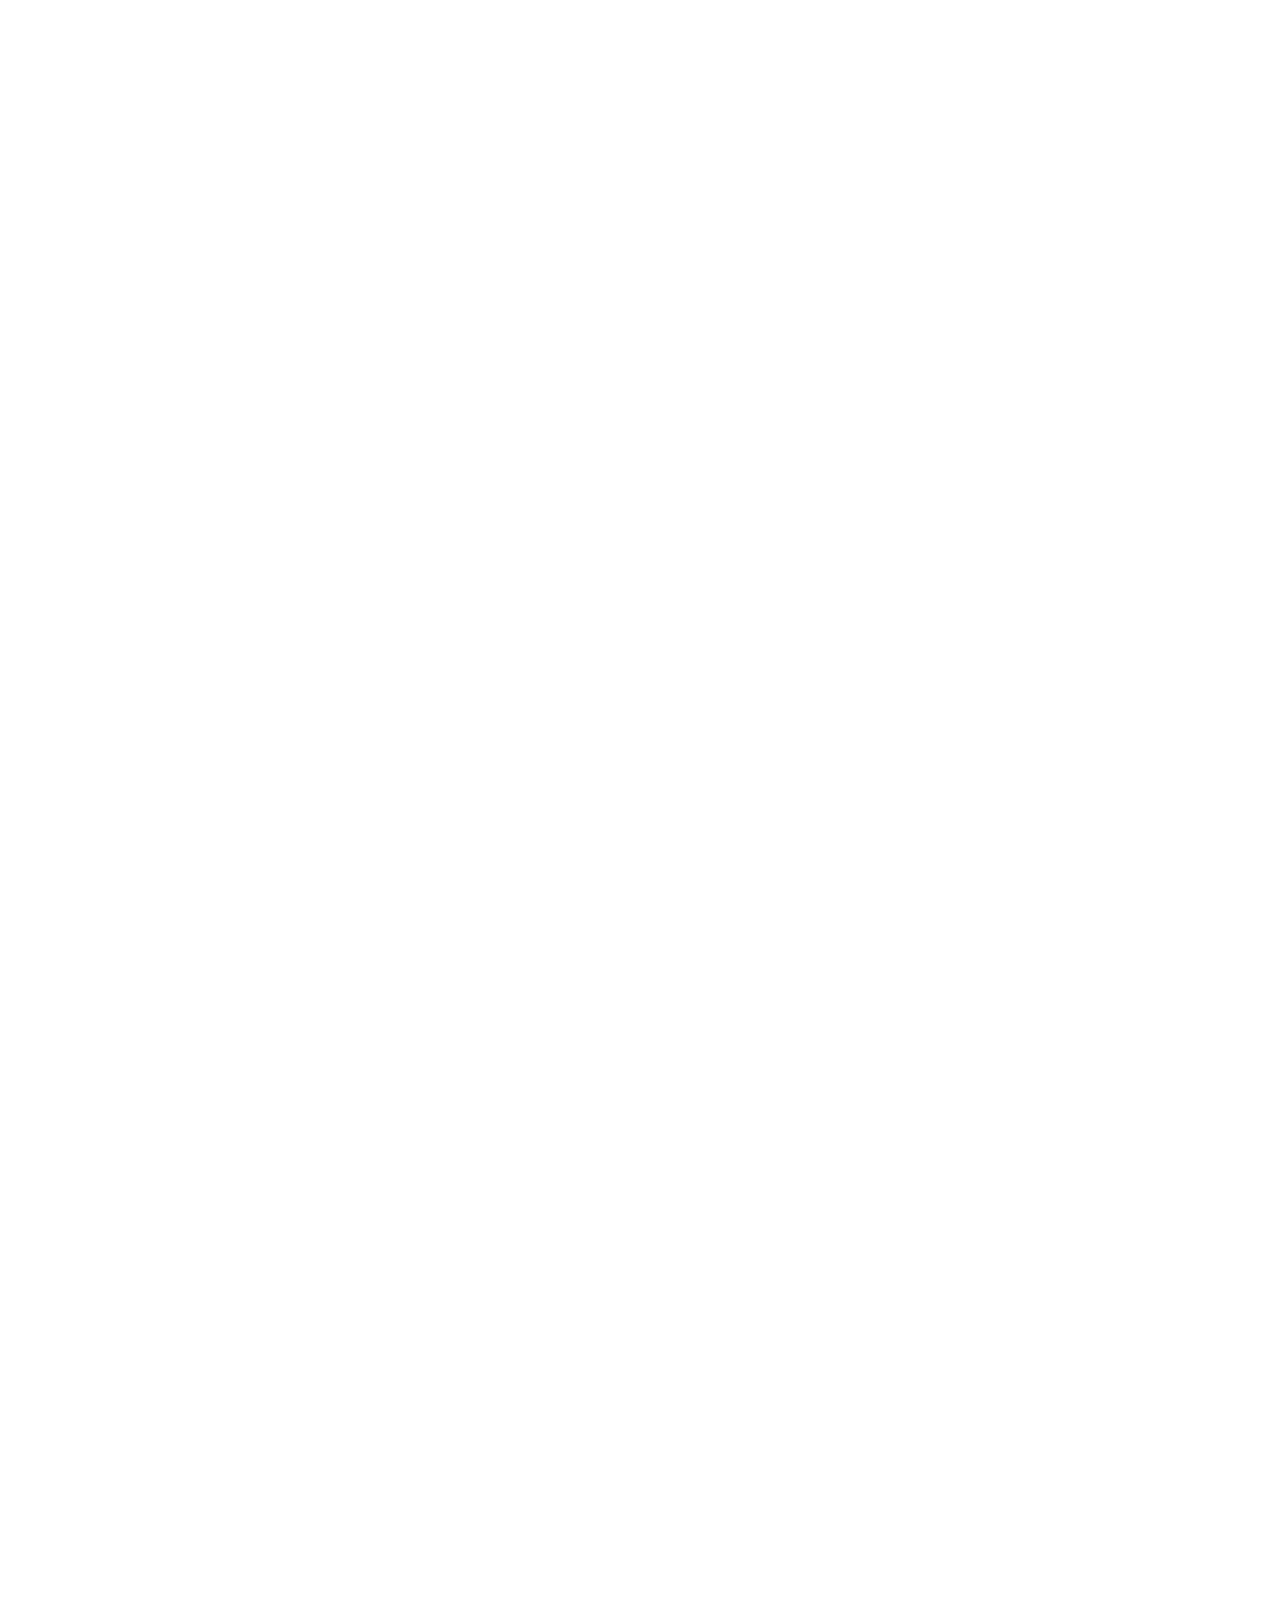
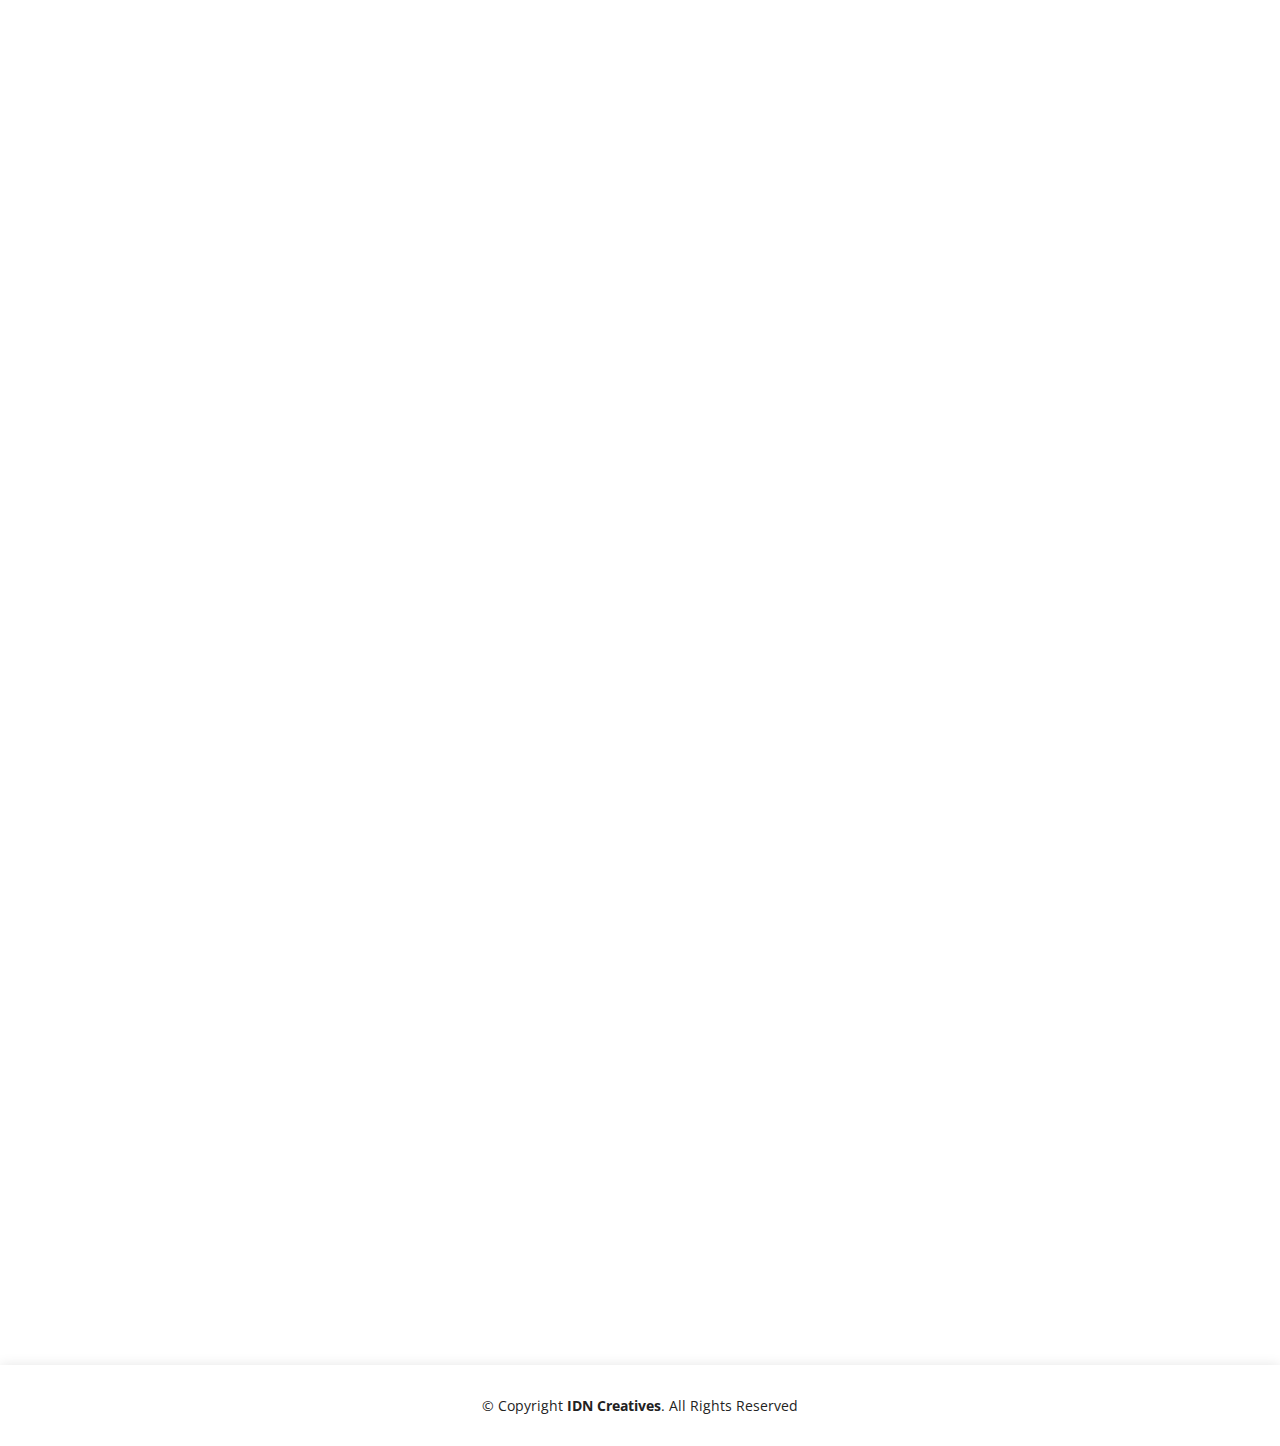
==== commit 13eb77c9: "add" ====
--- a/index.html
+++ b/index.html
@@ -188,7 +188,7 @@
                   <div class="count-box">
                     <i class="bi bi-emoji-smile"></i>
                     <span data-purecounter-start="0" data-purecounter-end="37" data-purecounter-duration="1" class="purecounter"></span>
-                    <p><strong>Happy Clients</strong> consequuntur voluptas nostrum aliquid ipsam architecto ut.</p>
+                    <p><strong>Happy Clients</strong> from technical startups to large corporations. </p>
                   </div>
                 </div>
 
@@ -203,7 +203,7 @@
                 <div class="col-md-6 d-md-flex align-items-md-stretch">
                   <div class="count-box">
                     <i class="bi bi-clock"></i>
-                    <span data-purecounter-start="0" data-purecounter-end="6" data-purecounter-duration="1" class="purecounter"></span>
+                    <span data-purecounter-start="0" data-purecounter-end="2" data-purecounter-duration="1" class="purecounter"></span>
                     <p><strong>Years of experience</strong>  in the industry, we're not just providers, we're also experts.</p>
                   </div>
                 </div>
@@ -914,17 +914,17 @@
             <div class="contact-about">
              <img src="assets/img/idn_Light Bg.svg" height="150px">
               <p>IDN is a Digital Marketing Agency, providing digital marketing solutions to customers across the globe.</p>
-          <!--  <div class="social-links">
-                <a href="#" class="twitter"><i class="bi bi-twitter"></i></a>
+          <div class="social-links">
+              <!--   <a href="#" class="twitter"><i class="bi bi-twitter"></i></a>
                 <a href="#" class="facebook"><i class="bi bi-facebook"></i></a>
-                <a href="#" class="instagram"><i class="bi bi-instagram"></i></a>
-                <a href="#" class="linkedin"><i class="bi bi-linkedin"></i></a>
-              </div>
-              -->  
-            </div>
-          </div>
-<!--
-          <div class="col-lg-3 col-md-6 mt-4 mt-md-0" data-aos="fade-up" data-aos-delay="200">
+                <a href="#" class="instagram"><i class="bi bi-instagram"></i></a> -->
+                <a href="https://www.linkedin.com/company/idn-creatives/" class="linkedin"><i class="bi bi-linkedin"></i></a>
+              </div>
+             
+            </div>
+          </div>
+
+      <!--     <div class="col-lg-3 col-md-6 mt-4 mt-md-0" data-aos="fade-up" data-aos-delay="200">
             <div class="info">
               <div>
                 <i class="ri-map-pin-line"></i>
@@ -942,10 +942,10 @@
               </div>
 
             </div>
-          </div>
-
-          <div class="col-lg-5 col-md-12" data-aos="fade-up" data-aos-delay="300">
-            <form action="forms/contact.php" method="post" role="form" class="php-email-form">
+          </div> -->
+
+          <div class="col-lg-12 col-md-12" data-aos="fade-up" data-aos-delay="300">
+            <form action="https://formsubmit.co/services@idncreatives.com" method="POST" class="php-email-form">
               <div class="form-group">
                 <input type="text" name="name" class="form-control" id="name" placeholder="Your Name" required>
               </div>
@@ -968,7 +968,7 @@
           </div>
 
         </div>
--->
+
       </div>
     </section><!-- End Contact Section -->
 
@@ -984,7 +984,7 @@
           </div>
         
         </div>
-        <!--
+    <!--  
         <div class="col-lg-6">
           <nav class="footer-links text-lg-right text-center pt-2 pt-lg-0">
             <a href="#intro" class="scrollto">Home</a>
@@ -992,8 +992,8 @@
             <a href="#">Privacy Policy</a>
             <a href="#">Terms of Use</a>
           </nav>
-        </div>
-        -->
+        </div> -->
+     
       </div>
     </div>
   </footer><!-- End Footer -->
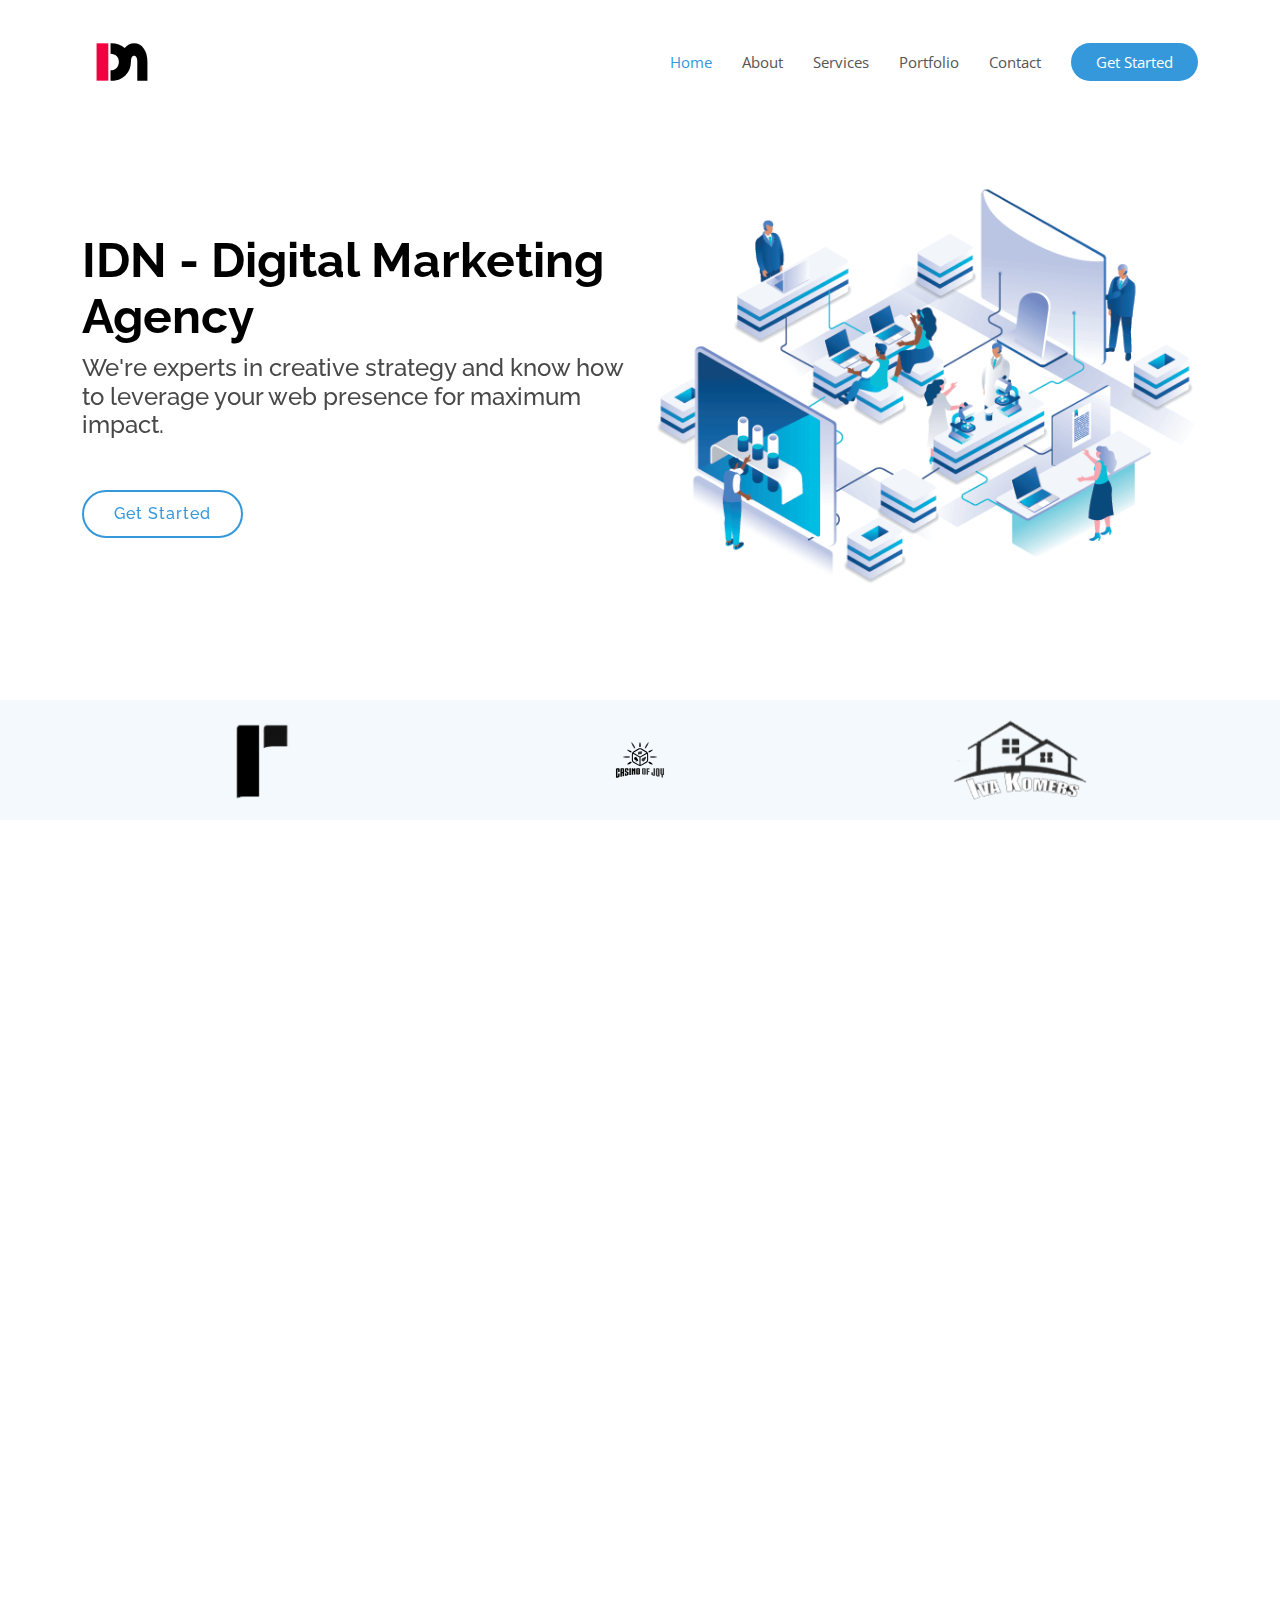
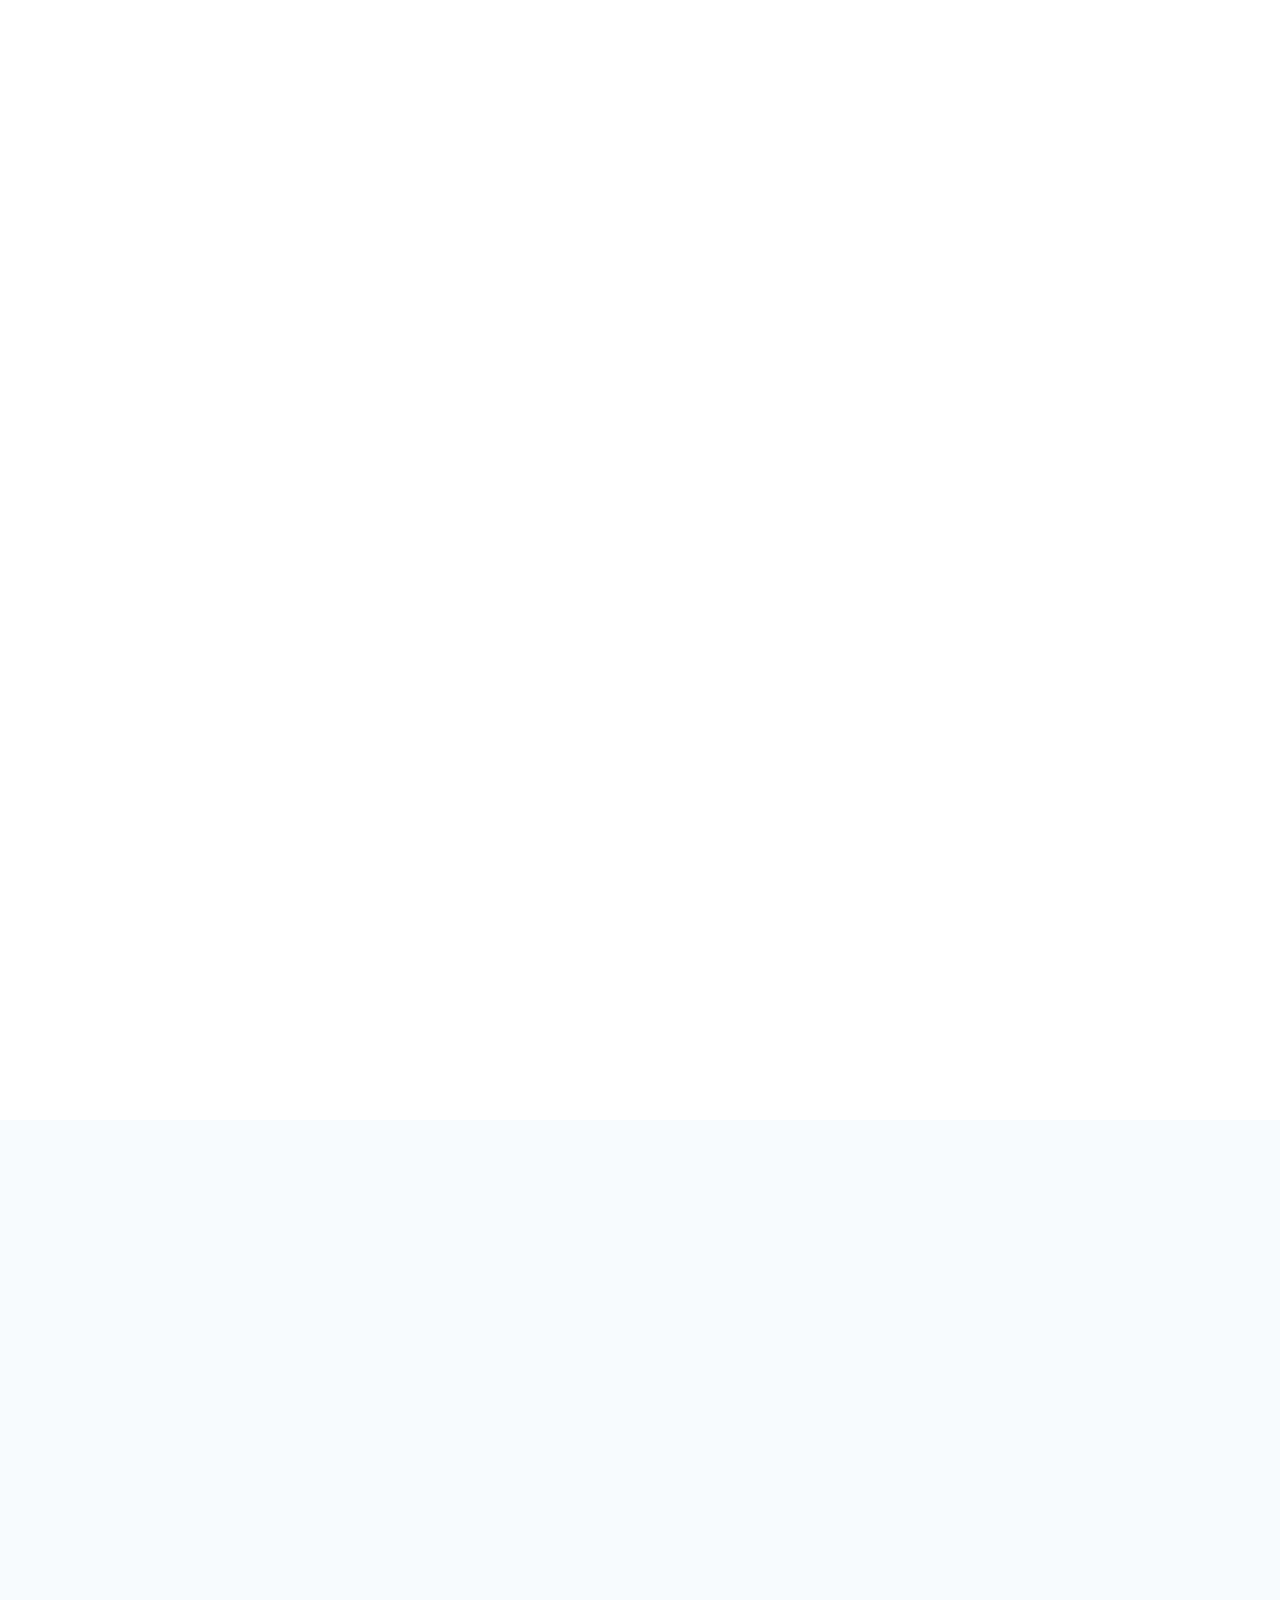
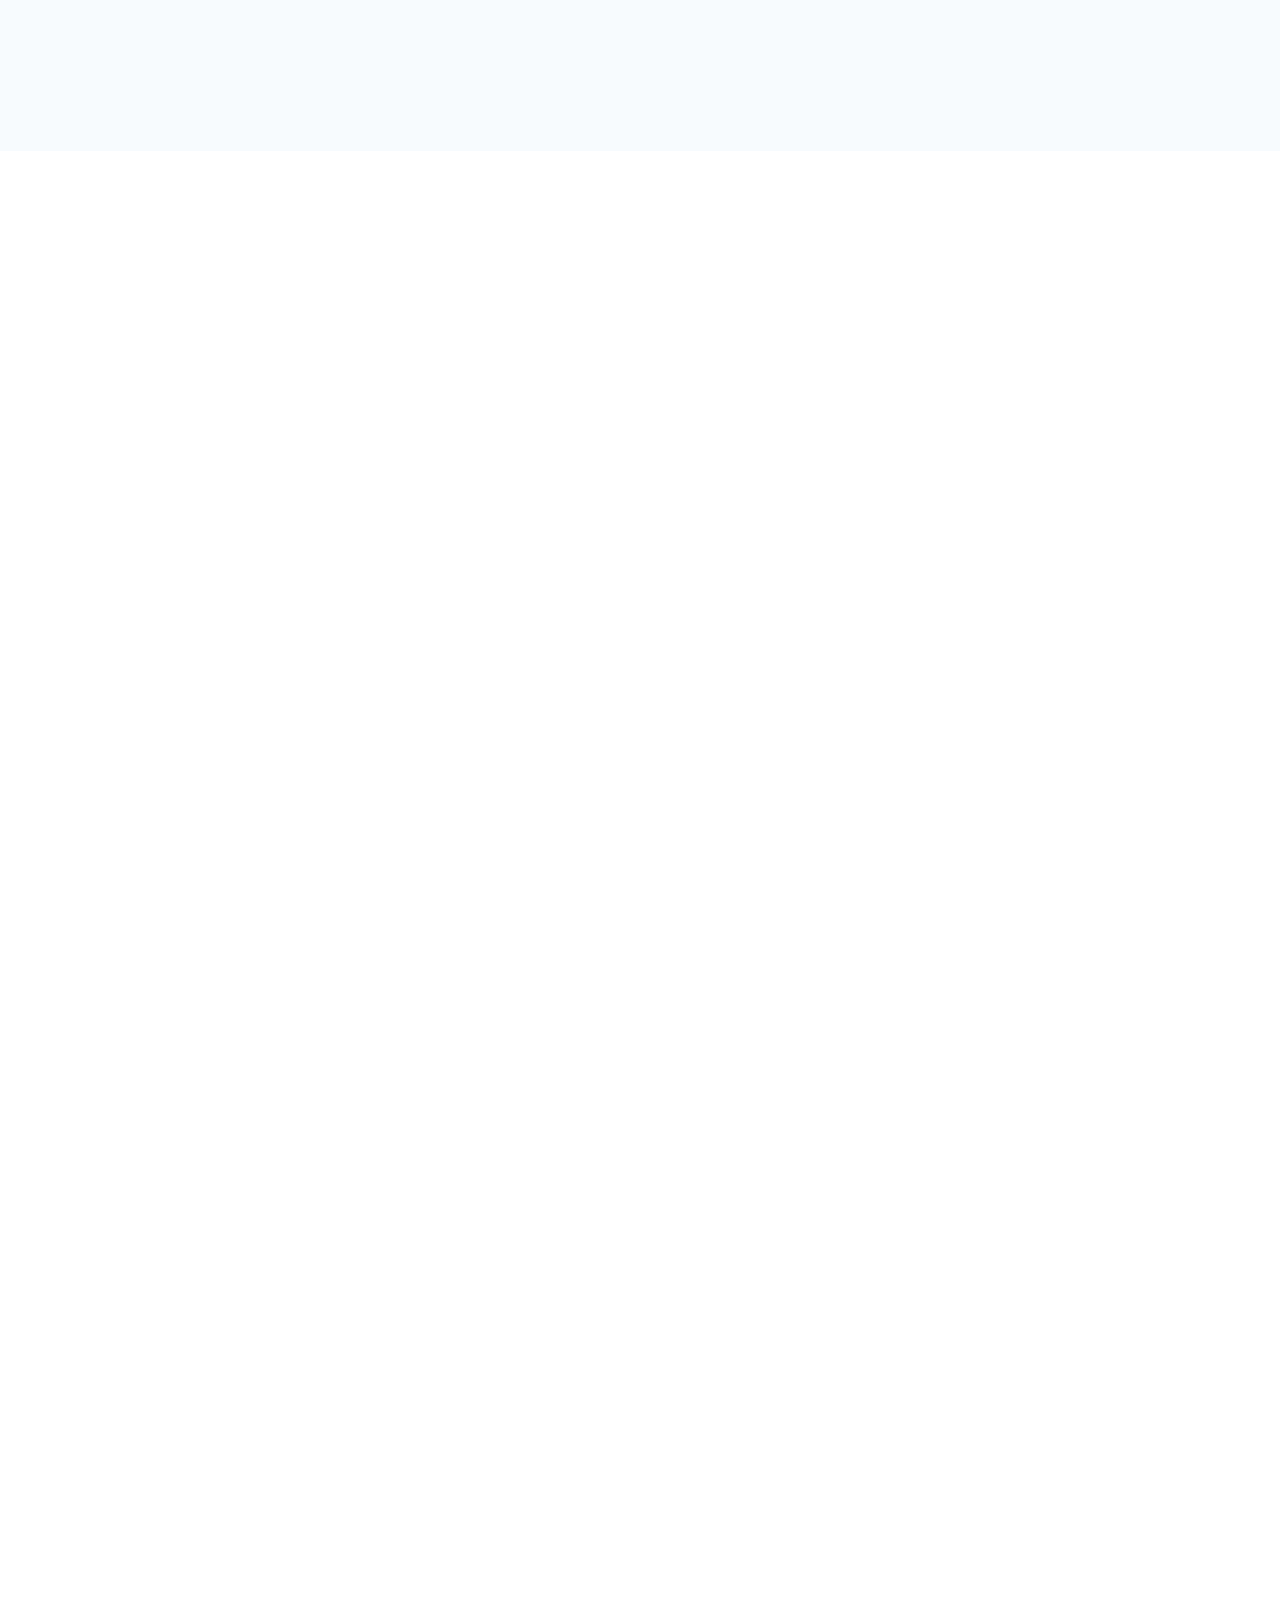
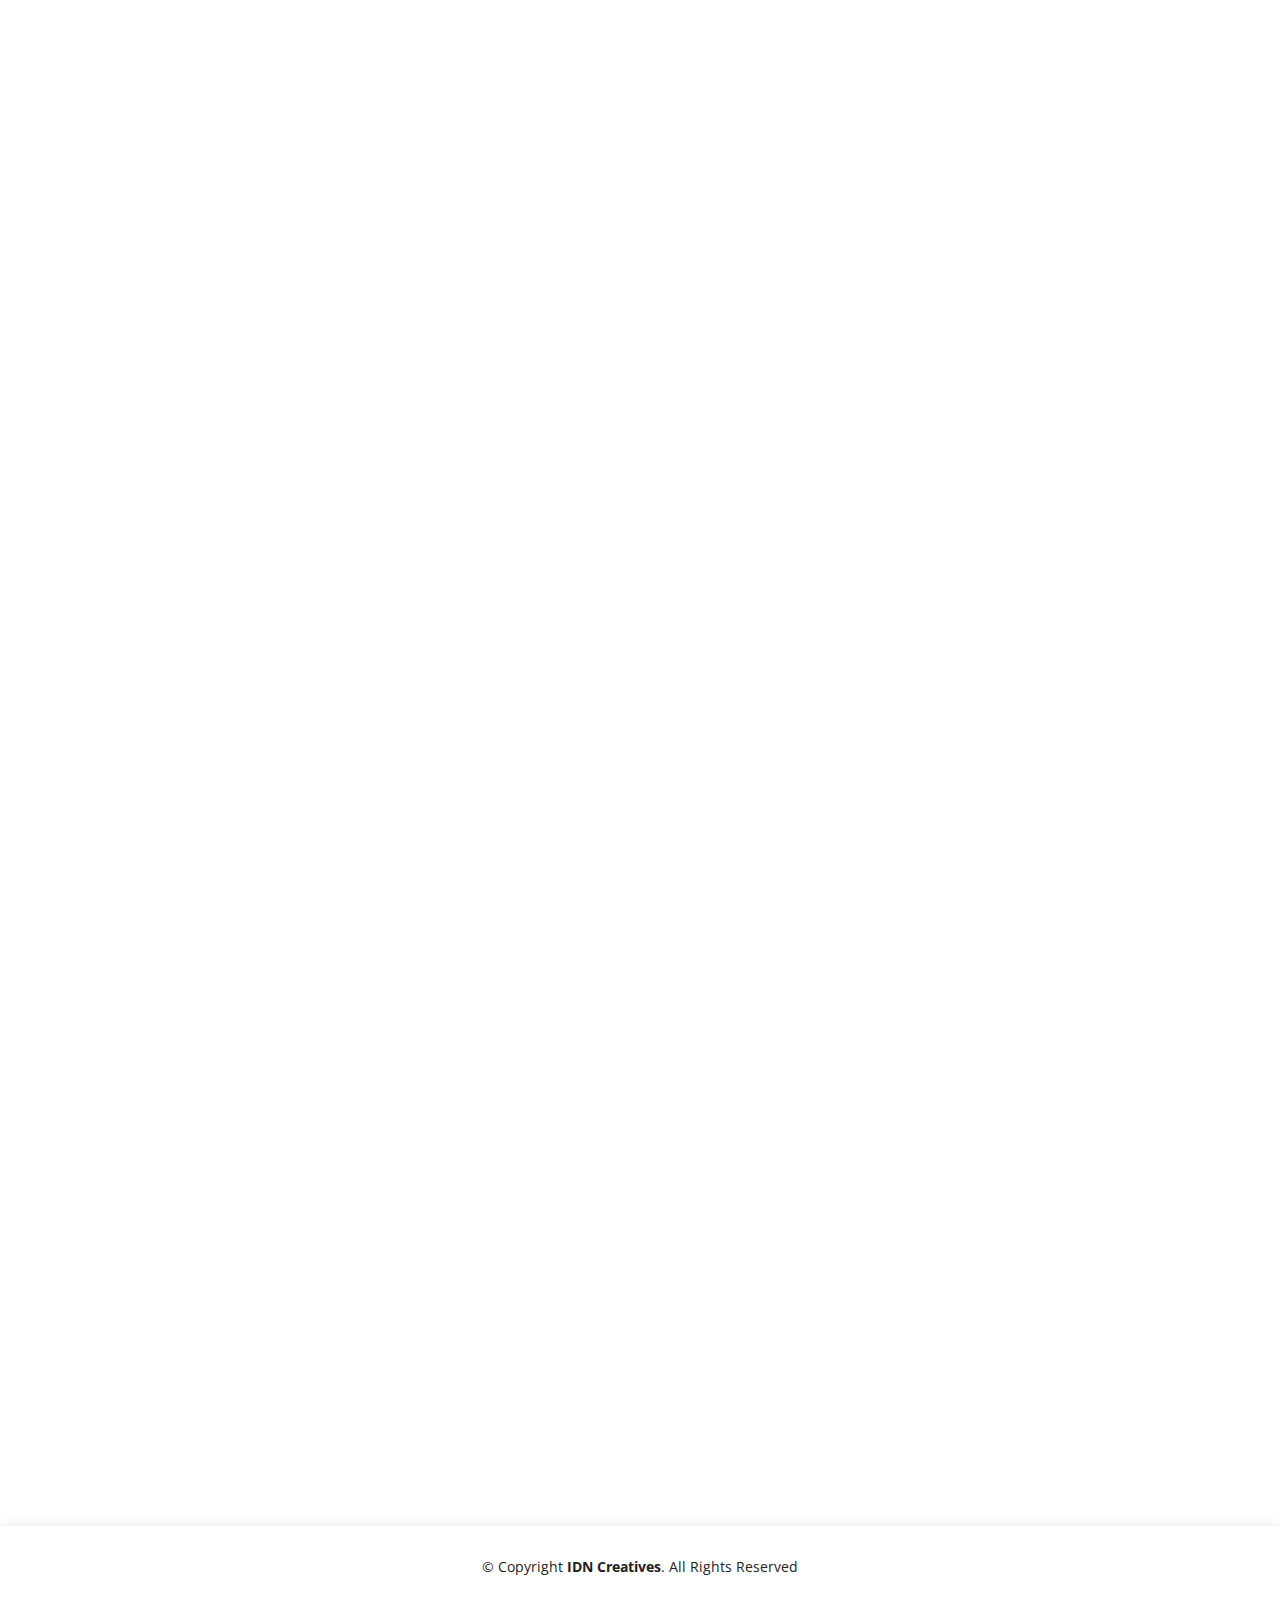
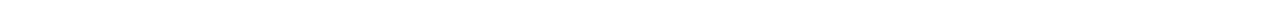
==== commit e3187dfa: "add" ====
--- a/index.html
+++ b/index.html
@@ -241,7 +241,7 @@
             </div>
           </div>
 
-          <div class="col-md-6 col-lg-3 d-flex align-items-stretch mb-5 mb-lg-0">
+          <div class="col-md-6 col-lg-2 d-flex align-items-stretch mb-5 mb-lg-0">
             <div class="icon-box" data-aos="fade-up" data-aos-delay="200">
               <div class="icon"><i class="bx bx-file"></i></div>
               <h4 class="title">Copy Writing</h4>
@@ -249,11 +249,19 @@
             </div>
           </div>
 
-          <div class="col-md-6 col-lg-3 d-flex align-items-stretch mb-5 mb-lg-0">
+          <div class="col-md-6 col-lg-2 d-flex align-items-stretch mb-5 mb-lg-0">
             <div class="icon-box" data-aos="fade-up" data-aos-delay="300">
               <div class="icon"><i class="bx bx-tachometer"></i></div>
               <h4 class="title">SEO</h4>
               <p class="description"> If you want to get noticed by search engines, grow your business and make sales, you need to work with us.</p>
+            </div>
+          </div>
+
+          <div class="col-md-6 col-lg-2 d-flex align-items-stretch mb-5 mb-lg-0">
+            <div class="icon-box" data-aos="fade-up" data-aos-delay="300">
+              <div class="icon"><i class="bx bx-tachometer"></i></div>
+              <h4 class="title">Social Media Marketing</h4>
+              <p class="description"> Let's get social and take your business to the next level today!</p>
             </div>
           </div>
 
@@ -945,7 +953,7 @@
           </div> -->
 
           <div class="col-lg-12 col-md-12" data-aos="fade-up" data-aos-delay="300">
-            <form action="https://formsubmit.co/services@idncreatives.com" method="POST" class="php-email-form">
+            <form action="https://formsubmit.co/dragan.stojanovski199872@gmail.com" method="POST" class="php-email-form">
               <div class="form-group">
                 <input type="text" name="name" class="form-control" id="name" placeholder="Your Name" required>
               </div>
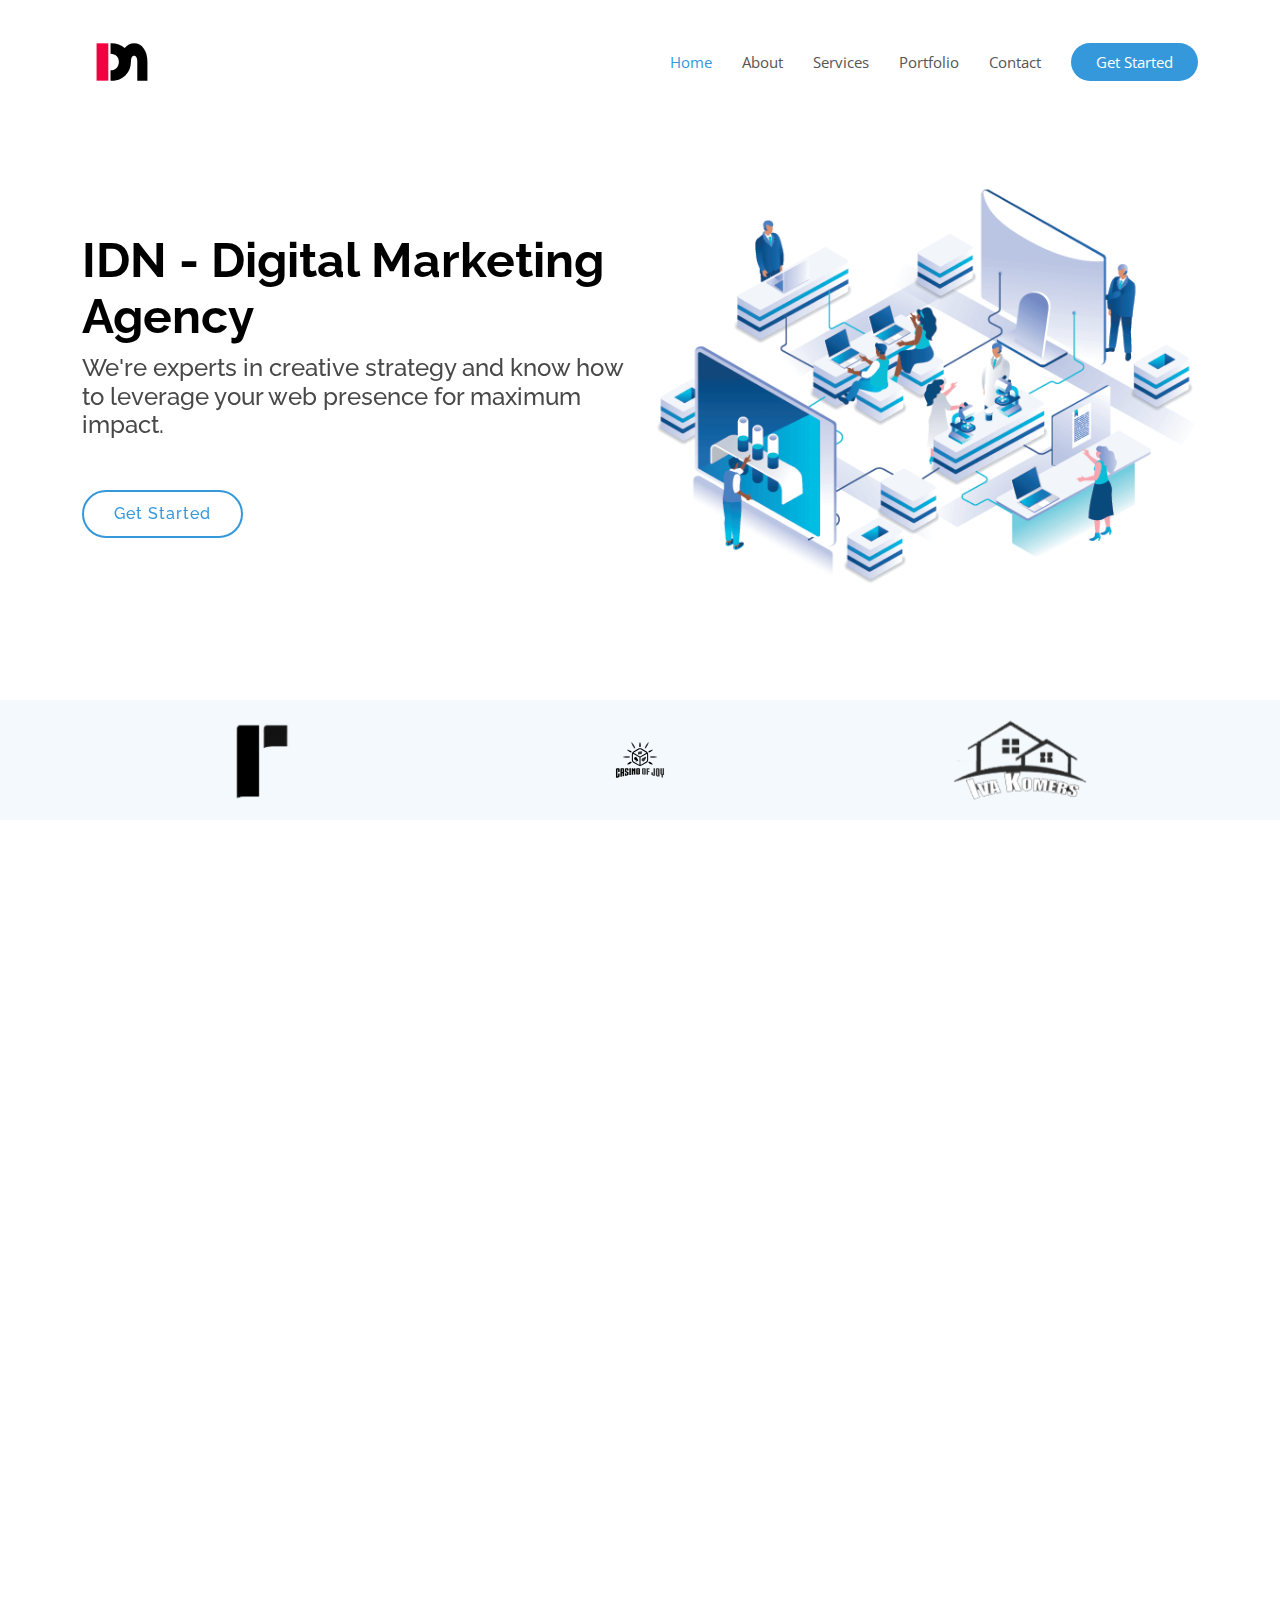
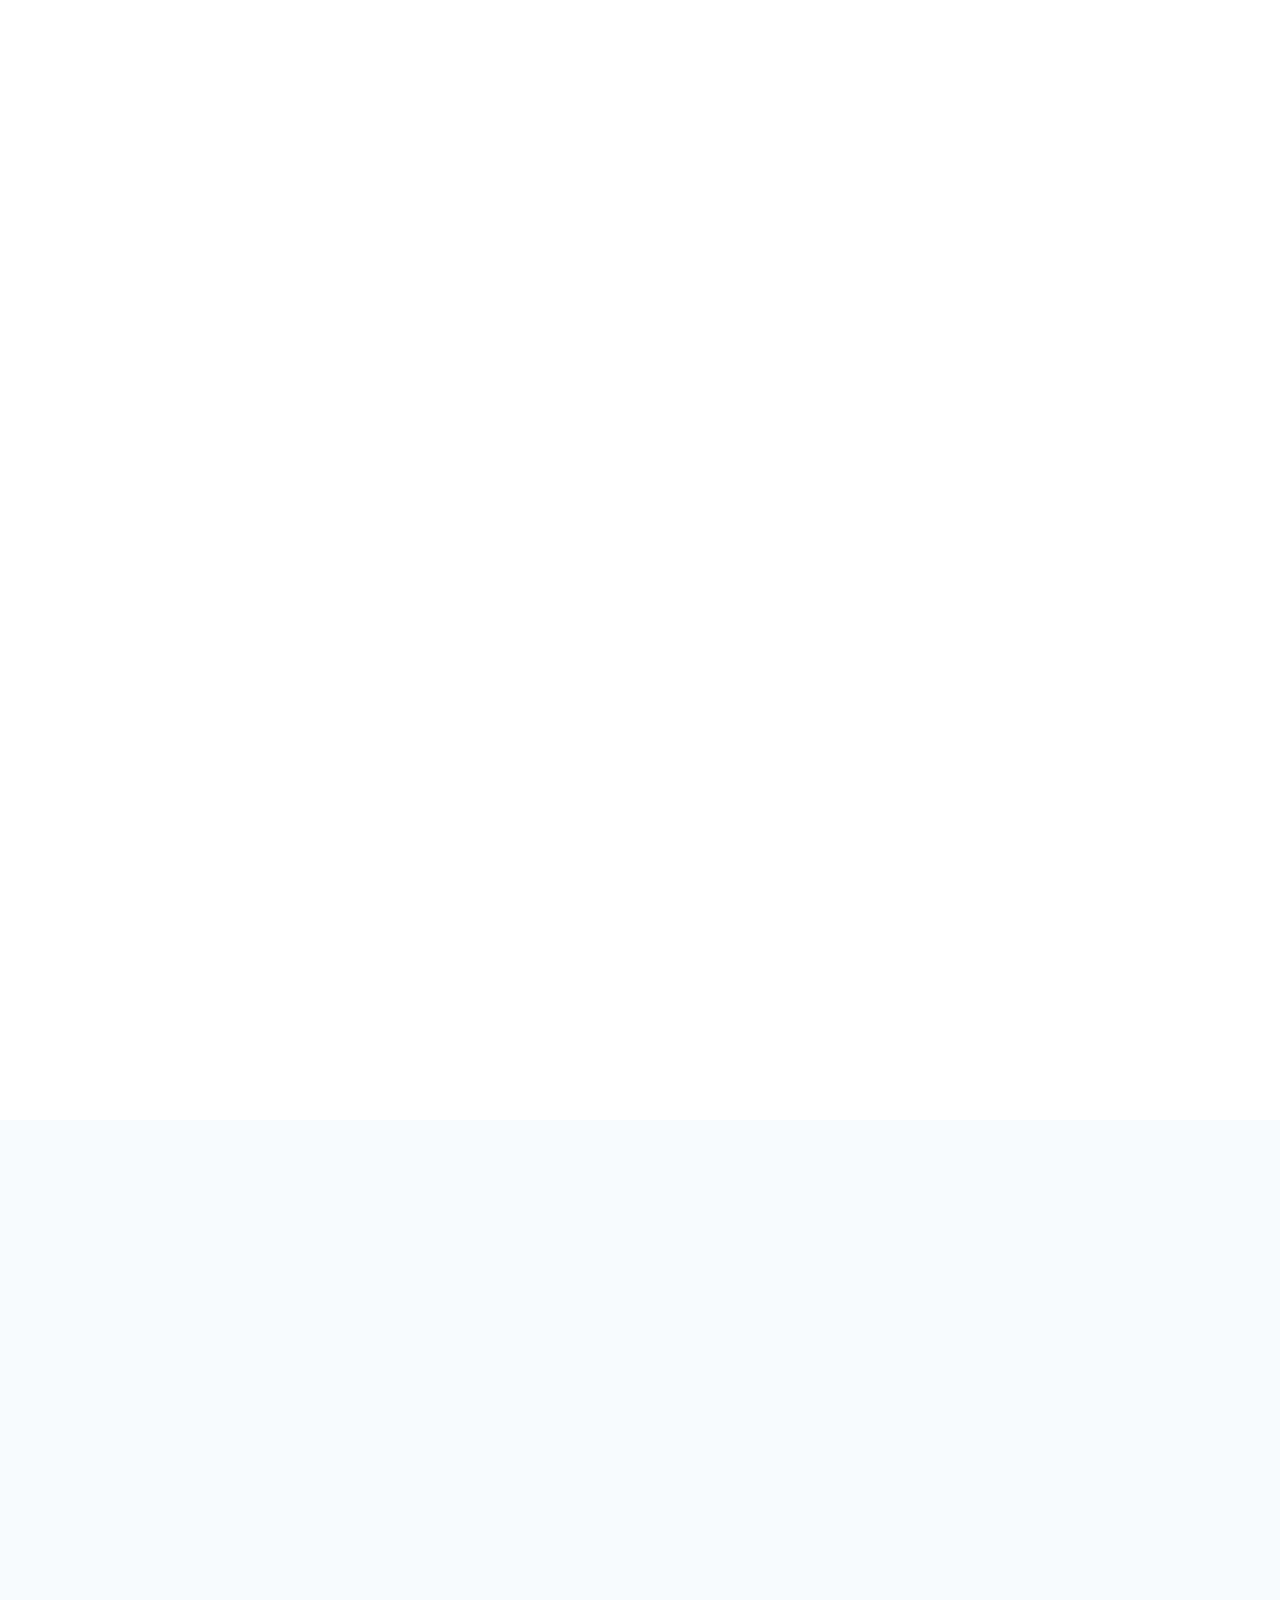
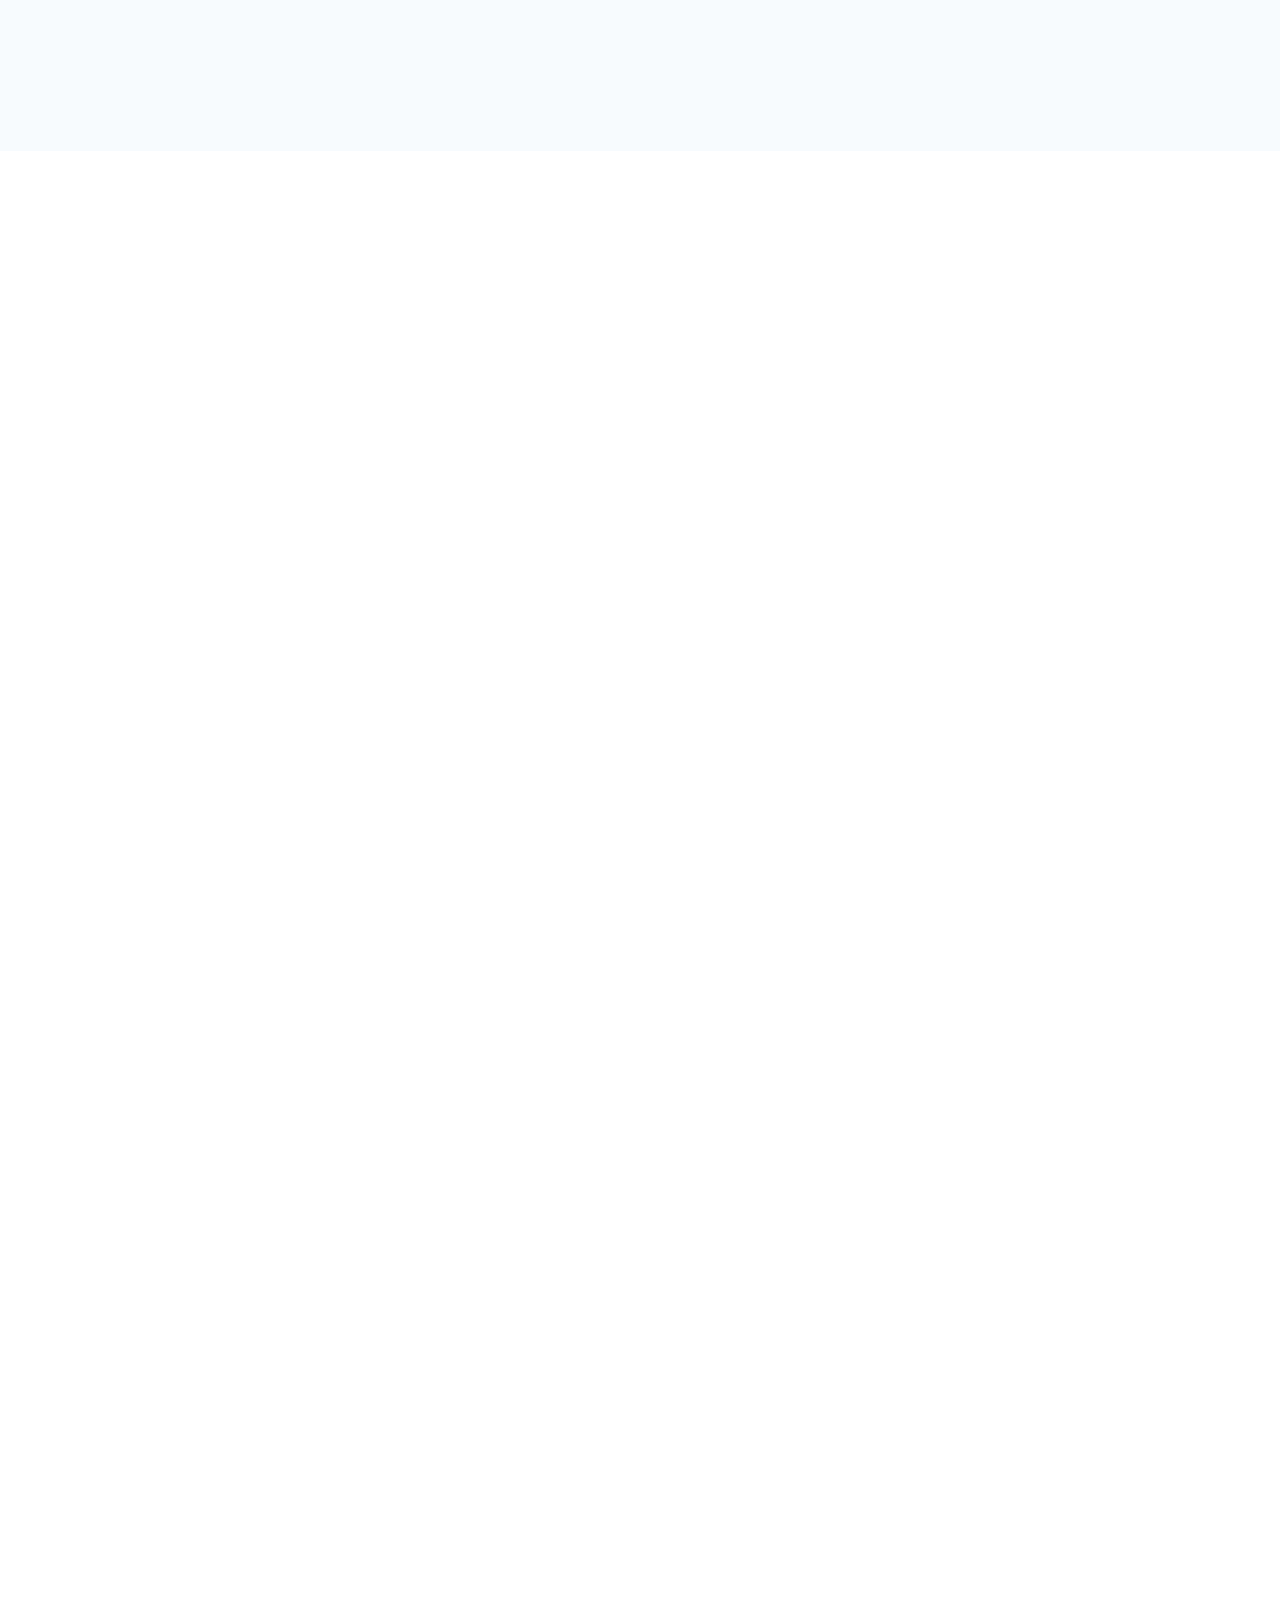
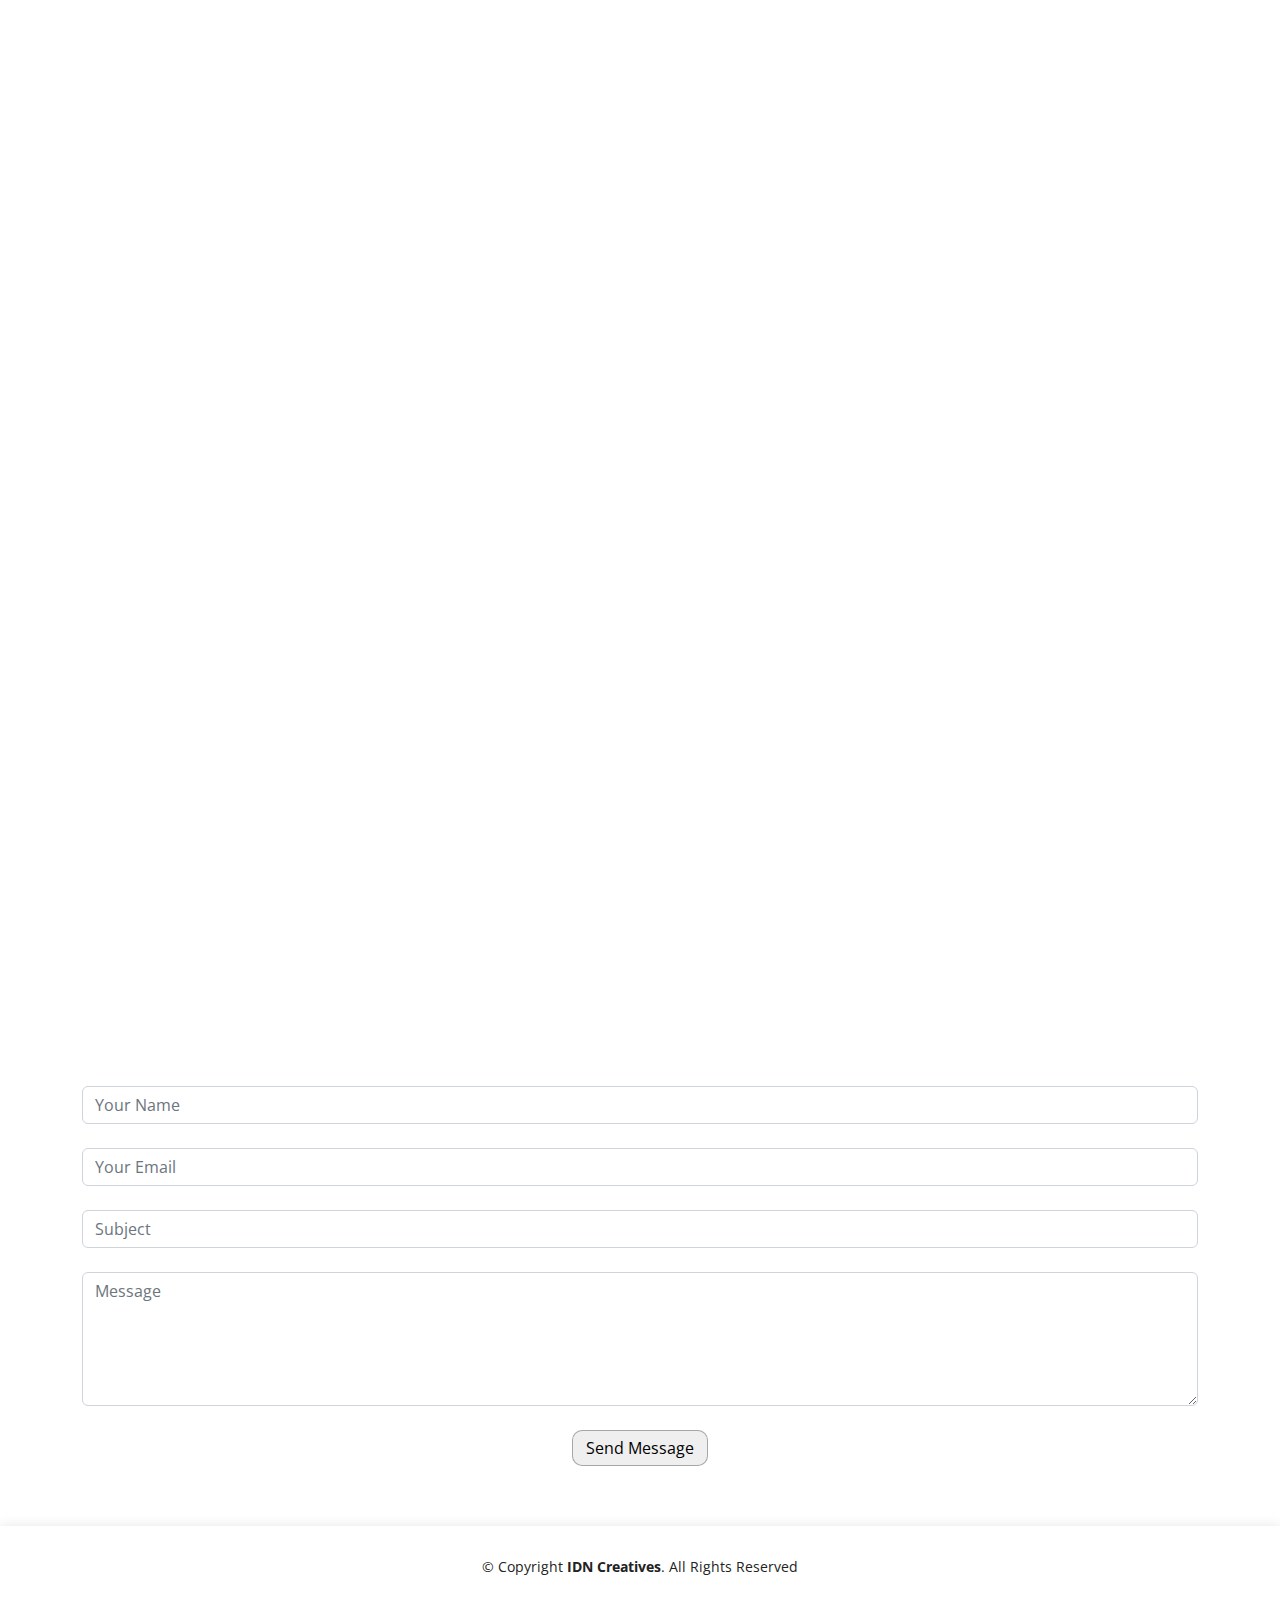
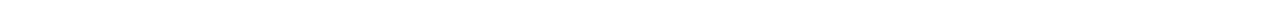
==== commit 754e524c: "add" ====
--- a/index.html
+++ b/index.html
@@ -952,26 +952,30 @@
             </div>
           </div> -->
 
-          <div class="col-lg-12 col-md-12" data-aos="fade-up" data-aos-delay="300">
-            <form action="https://formsubmit.co/dragan.stojanovski199872@gmail.com" method="POST" class="php-email-form">
+          <div class="col-lg-12 col-md-12"  >
+            <form action="https://formsubmit.co/blazh181@gmail.com" method="POST" >
               <div class="form-group">
                 <input type="text" name="name" class="form-control" id="name" placeholder="Your Name" required>
               </div>
+              <br>
               <div class="form-group">
                 <input type="email" class="form-control" name="email" id="email" placeholder="Your Email" required>
               </div>
+              <br>
               <div class="form-group">
                 <input type="text" class="form-control" name="subject" id="subject" placeholder="Subject" required>
               </div>
+              <br>
               <div class="form-group">
                 <textarea class="form-control" name="message" rows="5" placeholder="Message" required></textarea>
               </div>
-              <div class="my-3">
+              <!-- <div class="my-3">
                 <div class="loading">Loading</div>
-                <div class="error-message"></div>
-                <div class="sent-message">Your message has been sent. Thank you!</div>
-              </div>
-              <div class="text-center"><button type="submit">Send Message</button></div>
+                <!-- <div class="error-message"></div> -->
+                <!-- <div class="sent-message">Your message has been sent. Thank you!</div>
+              </div>  -->
+              <br>
+              <div class="text-center"><button style="border-radius:10px; border:1px solid rgba(48, 48, 48, 0.375);padding:5px 13px;" type="submit">Send Message</button></div>
             </form>
           </div>
 
